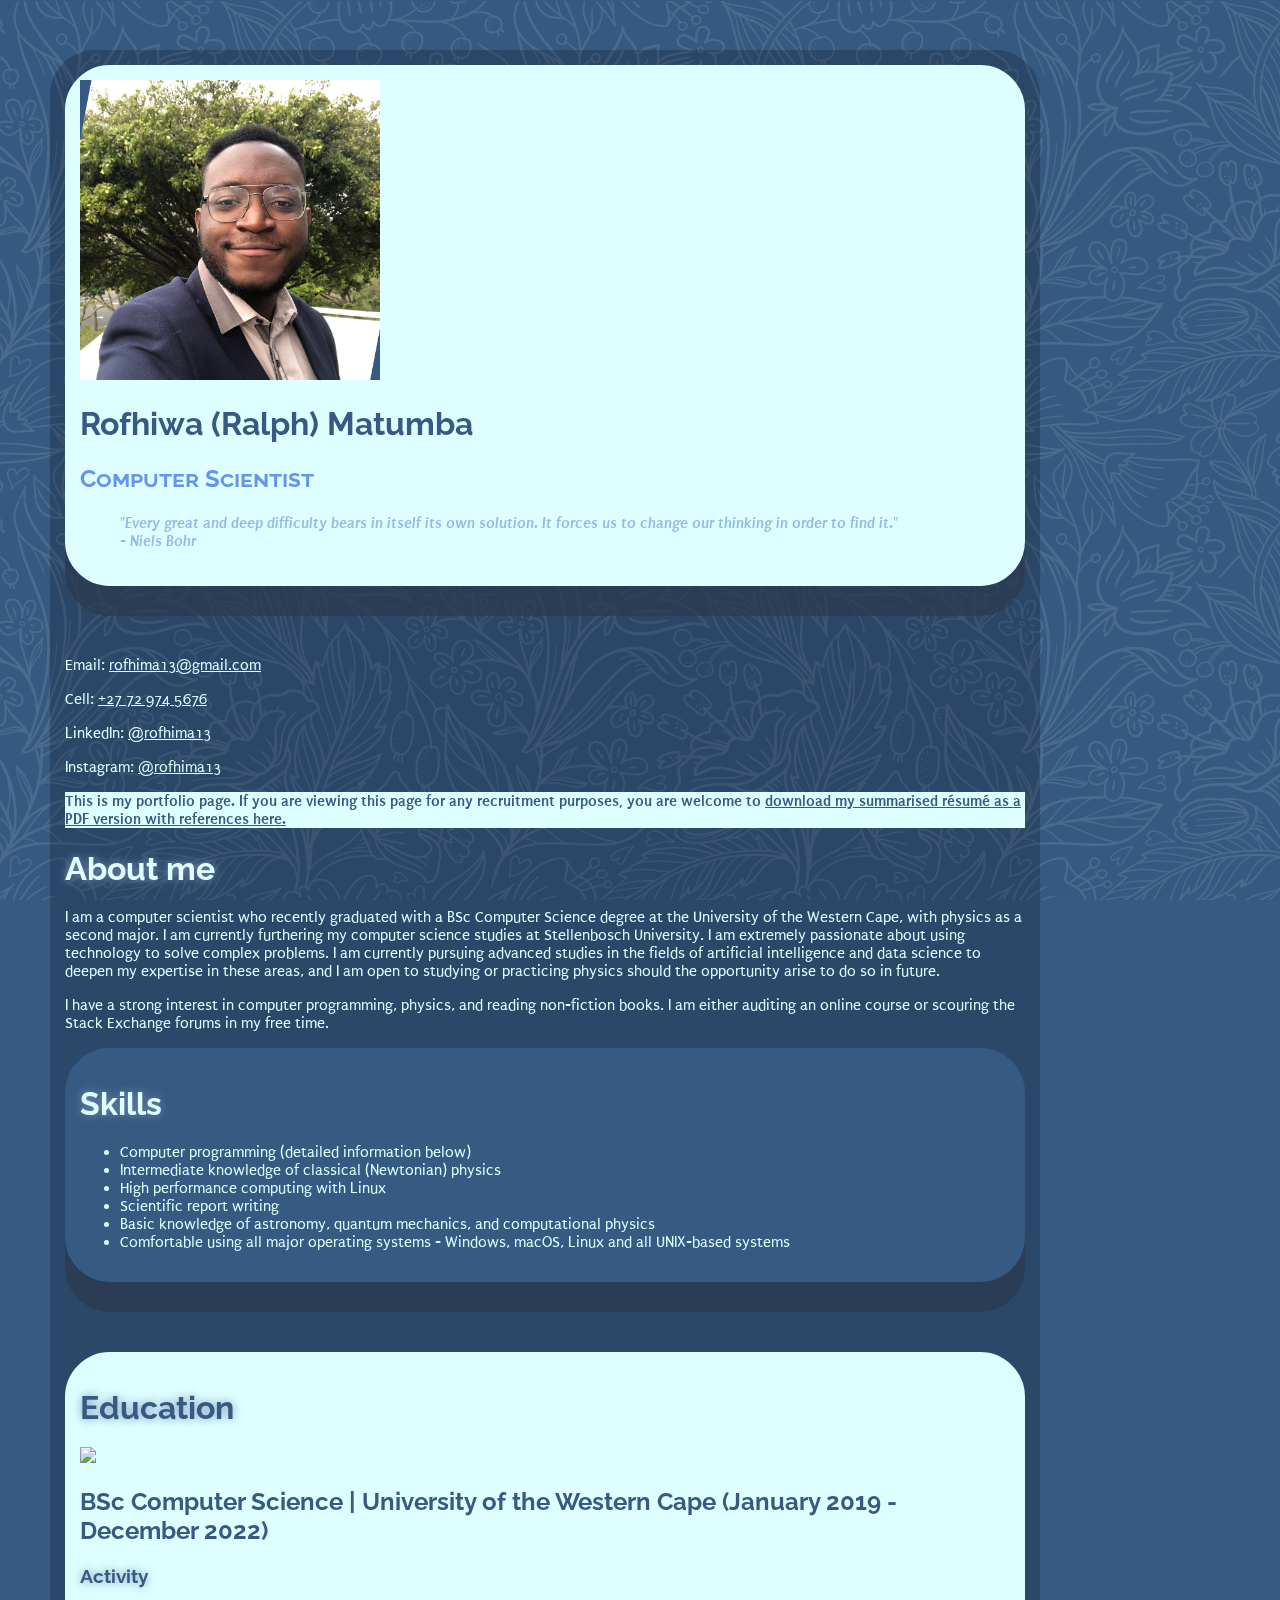
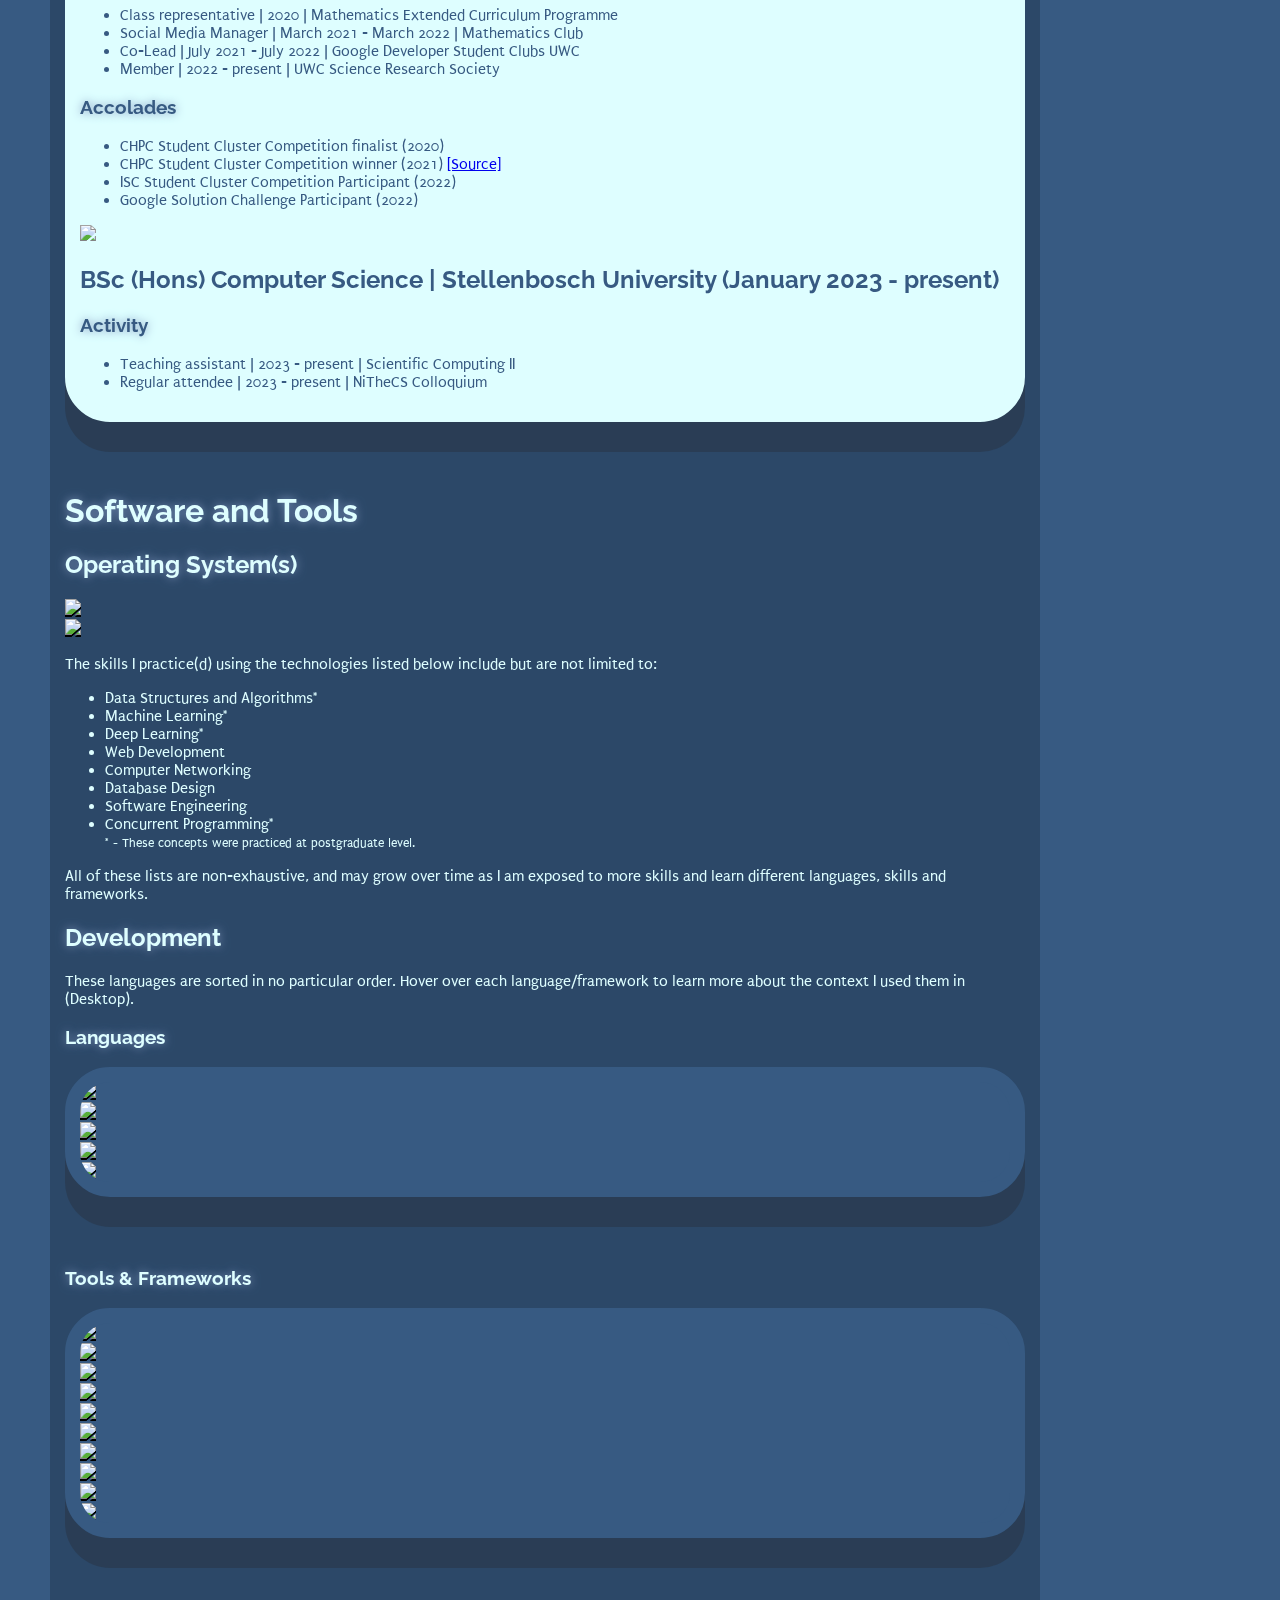
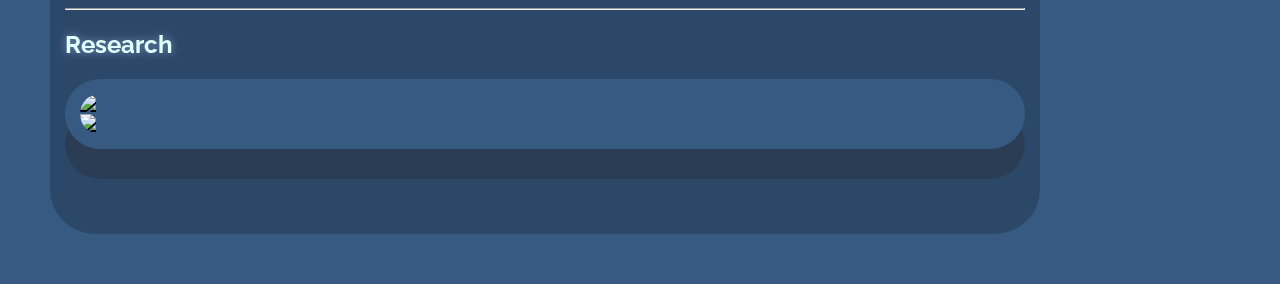
==== index.html @ 3dd9ac38 "Updated name" ====
<!DOCTYPE html>
<html>

<head>
    <title>Rofhiwa Matumba - Portfolio Page</title>
    <meta name="viewport" content="width=device-width, initial-scale=1.0">
    <link href="https://cdn.jsdelivr.net/npm/bootstrap@5.0.2/dist/css/bootstrap.min.css" rel="stylesheet"
        integrity="sha384-EVSTQN3/azprG1Anm3QDgpJLIm9Nao0Yz1ztcQTwFspd3yD65VohhpuuCOmLASjC" crossorigin="anonymous">
    <script src="https://cdn.jsdelivr.net/npm/bootstrap@5.0.2/dist/js/bootstrap.bundle.min.js"
        integrity="sha384-MrcW6ZMFYlzcLA8Nl+NtUVF0sA7MsXsP1UyJoMp4YLEuNSfAP+JcXn/tWtIaxVXM"
        crossorigin="anonymous"></script>
    <style>
        @import url('https://fonts.googleapis.com/css2?family=Raleway&family=Puritan&display=swap');
    </style>
    <link rel="stylesheet" href="styles/styles.css">
</head>

<body class="d-flex justify-content-center">
    <main class="justify-content-center">
        <div class="d-flex p-3 color-4 text-color-6 align-items-center my-card my-card-1 headline row">
            <div class="container-fluid d-flex justify-content-center p-3 col-sm-6">
                <img class="profile-pic rounded-circle" src="/images/me.png">
            </div>
            <div class="container-fluid p-3 text-center col-sm-6">
                <h1>Rofhiwa (Ralph) Matumba</h1>
                <h2 style="font-variant: small-caps; color: cornflowerblue;">Computer Scientist</h2>
                <h4>
                    <blockquote>"Every great and deep difficulty bears in itself its own solution. It
                        forces us to change our thinking in order to find it."<br> - Niels Bohr</blockquote>
                </h4>
            </div>
        </div>


        <div class="container-fluid p-3 contact-info">
            <p>Email: <a href="mailto:rofhima13@gmail.com">rofhima13@gmail.com</a></p>
            <p>Cell: <a href="tel:+27 72 974 5676">+27 72 974 5676</a>
            <p>
            <p>LinkedIn: <a href="http://www.linkedin.com/in/rofhima13" target="_blank">@rofhima13</a></p>
            <p>Instagram: <a href="http://instagram.com/rofhima13" target="_blank">@rofhima13</a></p>
        </div>
        <div class="color-4 text-color-6 p-3"><strong>This is my portfolio page. If you are viewing this page for any
                recruitment purposes, you are welcome to <a class="text-color-6"
                    href="https://drive.google.com/file/d/120YsEfIVsPmgHJmdSvEKmJYdlHIdmoFN/view?usp=sharing">download
                    my summarised résumé as a PDF version with references here.</a></strong></div>
        <div class="">
            <div class="p-4">
                <h1 class="shadow-color-3">About me</h1>
                <p>I am a computer scientist who recently graduated with a BSc Computer
                    Science degree at the University of the Western Cape, with physics as a second major. I am currently
                    furthering my computer science studies at Stellenbosch University. I am extremely passionate about
                    using
                    technology to solve complex problems. I am currently
                    pursuing advanced studies in the fields of artificial
                    intelligence and data science to deepen my expertise in
                    these areas, and I am open to studying or practicing physics should the opportunity arise to do so
                    in future.
                </p>
                <p>
                    I have a strong interest in computer programming, physics,
                    and reading non-fiction books. I am either auditing an
                    online course or scouring the Stack Exchange forums in my
                    free time.
                </p>
            </div>
            <div class="p-4 my-card my-card-2">
                <h1 class="shadow-color-3">Skills</h1>
                <ul>
                    <li>Computer programming (detailed information below)</li>
                    <li>Intermediate knowledge of classical (Newtonian) physics</li>
                    <li>High performance computing with Linux</li>
                    <li>Scientific report writing</li>
                    <li>Basic knowledge of astronomy, quantum mechanics, and computational physics</li>
                    <li>Comfortable using all major operating systems - Windows, macOS, Linux and all UNIX-based systems
                    </li>
                </ul>
            </div>
        </div>
        <div class="container-fluid p-3 my-card my-card-1">
            <h1 class="shadow-color-3">Education</h1>

            <div class="d-flex my-4">
                <img class="uni-logo"
                    src="https://upload.wikimedia.org/wikipedia/en/thumb/e/ee/UWC_logo.svg/800px-UWC_logo.svg.png"
                    height="100">
                <h2 class="my-auto mx-4 col-md-9 education">BSc Computer Science | University of the Western Cape
                    (January 2019 - December 2022)</h2>
            </div>
            <h3 class="shadow-color-3">Activity</h3>
            <ul>
                <li>Class representative | 2020 | Mathematics Extended Curriculum Programme</li>
                <li>Social Media Manager | March 2021 - March 2022 | Mathematics Club</li>
                <li>Co-Lead | July 2021 - July 2022 | Google Developer Student Clubs UWC</li>
                <li>Member | 2022 - present | UWC Science Research Society</li>
            </ul>
            <h3 class="shadow-color-3">Accolades</h3>
            <ul>
                <li>CHPC Student Cluster Competition finalist (2020)</li>
                <li>CHPC Student Cluster Competition winner (2021) <a
                        href="https://eresearch.uwc.ac.za/2022/04/25/uwc-team-wins-cluster-challenge/?utm_source=rss&utm_medium=rss&utm_campaign=uwc-team-wins-cluster-challenge"
                        target="_blank">[Source]</a></li>
                <li>ISC Student Cluster Competition Participant (2022)</li>
                <li>Google Solution Challenge Participant (2022)</li>
            </ul>
            <div class="d-flex my-4">
                <img class="uni-logo" src="http://www.sun.ac.za/Style%20Library/SUN/Images/SUN_logo.png" height="100">
                <h2 class="my-auto mx-4 education">BSc (Hons) Computer Science | Stellenbosch University (January 2023 -
                    present)</h2>
                </div>
            <h3 class="shadow-color-3">Activity</h3>
            <ul>
                <li>Teaching assistant | 2023 - present | Scientific Computing II</li>
                <li>Regular attendee | 2023 - present | NiTheCS Colloquium</li>
            </ul>
        </div>
        <div class="container-fluid p-3">
            <h1 class="shadow-color-3">Software and Tools</h1>
            <h2 class="shadow-color-3">Operating System(s)</h2>
            <ul class="stack-list d-flex">
                <li title="Pop!_OS is my personal operating system for all development workloads." class="col">
                    <div class="d-flex p-3 justify-content-center">
                        <img src="https://pop.system76.com/icon-512.png" class="logo my-auto col">
                    </div>
                </li>
                <li title="This is nowadays my bootloader for video games, particularly Minecraft." class="col">
                    <div class="d-flex p-3 justify-content-center">
                        <img src="https://upload.wikimedia.org/wikipedia/commons/thumb/e/e6/Windows_11_logo.svg/2560px-Windows_11_logo.svg.png"
                            class="logo my-auto col">
                    </div>
                </li>
            </ul>
            <p>The skills I practice(d) using the technologies listed below include but are not limited to:</p>
            <ul>
                <li>Data Structures and Algorithms*</li>
                <li>Machine Learning*</li>
                <li>Deep Learning*</li>
                <li>Web Development</li>
                <li>Computer Networking</li>
                <li>Database Design</li>
                <li>Software Engineering</li>
                <li>Concurrent Programming*</li>
                <small class="ps-3">* - These concepts were practiced at postgraduate level.</small>
            </ul>
            <p>All of these lists are non-exhaustive, and may grow over time as I am exposed to more skills and
                learn different languages, skills and frameworks.</p>
            <h2 class="shadow-color-3">Development</h2>
            <p>These languages are sorted in no particular order. Hover over each language/framework to learn more about
                the context I used them in (Desktop).</p>
            <h3 class="shadow-color-3">Languages</h3>
            <ul class="stack-list d-flex my-card my-card-2">
                <li title="C: I used this language in mainly low-level applications, particularly in the context of operating systems, and concurrent/parallel programming with OpenMP and MPI. However, I'm yet to find good use for it outside the classroom."
                    class="col">
                    <div class="d-flex p-3 justify-content-center">
                        <img src="https://upload.wikimedia.org/wikipedia/commons/1/19/C_Logo.png"
                            class="logo my-auto col">
                    </div>
                </li>
                <li title="Java: I used this language in object-oriented applications and data structures, and is my language of choice for implementing data structures."
                    class="col">
                    <div class="d-flex p-3 justify-content-center">
                        <img src="https://1000logos.net/wp-content/uploads/2020/09/Java-Logo.png"
                            class="logo my-auto col">
                    </div>
                </li>
                <li title="JavaScript: I have a basic understanfing of the language, enough to get by for building basic dynamic web pages."
                    class="col">
                    <div class="d-flex p-3 justify-content-center">
                        <img src="https://upload.wikimedia.org/wikipedia/commons/thumb/9/99/Unofficial_JavaScript_logo_2.svg/480px-Unofficial_JavaScript_logo_2.svg.png"
                            class="logo my-auto col">
                    </div>
                </li>
                <li title="Python: This is my primary language and I have used it in several contexts. I mainly use it these days for artificial intelligence workflows, including, but not limited to machine learning and data science."
                    class="col">
                    <div class="d-flex p-3 justify-content-center">
                        <img src="https://upload.wikimedia.org/wikipedia/commons/thumb/c/c3/Python-logo-notext.svg/2048px-Python-logo-notext.svg.png"
                            class="logo my-auto col">

                    </div>
                </li>
                <li title="SQL: I have used this for basic database management problems. I have not used it explicitly outside the classroom as yet."
                    class="col">
                    <div class="d-flex p-3 justify-content-center">
                        <img src="https://upload.wikimedia.org/wikipedia/labs/8/8e/Mysql_logo.png"
                            class="logo my-auto col">
                    </div>
                </li>
            </ul>

            <h3 class="shadow-color-3">Tools & Frameworks</h3>
            <ul class="stack-list d-flex my-card my-card-2">
                <li title="Anaconda (Python): This was my distribution of choice for handling Python data science packages. I now just use Python virtual environments."
                    class="col">
                    <div class="d-flex p-3 justify-content-center">
                        <img src="https://assets-global.website-files.com/625675d200672ae1d1c57482/6274fe5247f2428d132d6806_6273e496da4fa6ddf86864b2_logo-anaconda-372x372-1.png"
                            class="logo my-auto col">
                    </div>
                </li>
                <li title="Django (Python): This is my framework of choice for developing web applications with a heavy emphasis on relational databases. As of June 2023, I am slightly out of practice."
                    class="col">
                    <div class="d-flex p-3 justify-content-center">
                        <img src="https://www.djangoproject.com/m/img/logos/django-logo-negative.svg"
                            class="logo my-auto col">
                    </div>
                </li>
                <li title="Dash (Python): This is my framework of choice for developing web-based frontends that require visualising data. I have more recently been using this framework for web development."
                    class="col">
                    <div class="d-flex p-3 justify-content-center">
                        <img src="https://upload.wikimedia.org/wikipedia/commons/8/8a/Plotly-logo.png"
                            class="logo my-auto col">
                    </div>
                </li>
                <li title="Bootstrap (HTML/Python): My go-to framework for styling responsive web pages (including this one!). Often used in conjunction with Django and Dash."
                    class="col">
                    <div class="d-flex p-3 justify-content-center">
                        <img src="https://upload.wikimedia.org/wikipedia/commons/thumb/b/b2/Bootstrap_logo.svg/512px-Bootstrap_logo.svg.png"
                            class="logo my-auto col">
                    </div>
                </li>
                <li title="Git: For version control, often used with GitHub or GitLab." class="col">
                    <div class="d-flex p-3 justify-content-center">
                        <img src="https://git-scm.com/images/logos/downloads/Git-Icon-1788C.png"
                            class="logo my-auto col">
                    </div>
                </li>
                <li title="OpenMP (C): Used for writing parallel C programs." class="col">
                    <div class="d-flex p-3 justify-content-center">
                        <img src="https://upload.wikimedia.org/wikipedia/commons/thumb/e/eb/OpenMP_logo.png/1200px-OpenMP_logo.png"
                            class="logo my-auto col">
                    </div>
                </li>
                <li title="MPI (Linux/C): I have used MPI, specifically OpenMPI, in two distinct contexts. One involved running high-performance computing (HPC) software on supercomputers within a competitive environment, while the other involved developing my own MPI programs in C. Both experiences have lead to sleepless nights, and I found them both to be immensely captivating."
                    class="col">
                    <div class="d-flex p-3 justify-content-center">
                        <img src="https://upload.wikimedia.org/wikipedia/commons/6/6f/Open_MPI_logo.png"
                            class="logo my-auto col">
                    </div>
                </li>
                <li title="Jupyter (Python): I use Jupyter in several contexts, but almost exclusively for AI and data science workflows in notebooks. I often use JupyterLab to remotely connect to university hardware that offers computational power beyond my reach."
                    class="col">
                    <div class="d-flex p-3 justify-content-center">
                        <img src="https://upload.wikimedia.org/wikipedia/commons/thumb/3/38/Jupyter_logo.svg/1200px-Jupyter_logo.svg.png"
                            class="logo my-auto col">
                    </div>
                </li>
                <li title="Keras (Python): This is my preferred framework for implementing deep learning architectures, mainly for its more lenient learning curve (compared to PyTorch), stability and compact size."
                    class="col">
                    <div class="d-flex p-3 justify-content-center">
                        <img src="https://upload.wikimedia.org/wikipedia/commons/thumb/a/ae/Keras_logo.svg/1200px-Keras_logo.svg.png"
                            class="logo my-auto col">
                    </div>
                </li>
                <li title="TensorFlow (Python): TensorFlow comes with many useful functions that are compatible with Keras to bridge compatibility with other Python modules."
                    class="col">
                    <div class="d-flex p-3 justify-content-center">
                        <img src="https://upload.wikimedia.org/wikipedia/commons/thumb/2/2d/Tensorflow_logo.svg/1915px-Tensorflow_logo.svg.png"
                            class="logo my-auto col">
                    </div>
                </li>
            </ul>
            <hr>
            <h2 class="shadow-color-3">Research</h2>
            <ul class="stack-list d-flex my-card my-card-2">
                <li title="MS 365/Google Docs/LibreOffice: This was my typesetter of choice until I switched to LaTeX. I still use Excel/Sheets/Calc for small to medium-sized data workloads."
                    class="col">
                    <div class="d-flex p-3 justify-content-center">
                        <img src="https://upload.wikimedia.org/wikipedia/commons/thumb/5/5f/Microsoft_Office_logo_%282019%E2%80%93present%29.svg/768px-Microsoft_Office_logo_%282019%E2%80%93present%29.svg.png"
                            class="logo my-auto col">
                    </div>
                </li>
                <li title="LaTeX: My current typesetter of choice. Saves the effort of having to switch applications between writing code and reports."
                    class="col">
                    <div class="d-flex p-3 justify-content-center">
                        <img src="https://upload.wikimedia.org/wikipedia/commons/thumb/9/92/LaTeX_logo.svg/2560px-LaTeX_logo.svg.png"
                            class="logo my-auto col">
                    </div>
                </li>
            </ul>
        </div>
    </main>
</body>

</html>
---- styles/styles.css ----
html, body {
    max-width: 100%;
    width: 100%;
    overflow-x: hidden;
}

body {
    font-family: "Puritan", "Gill Sans", sans-serif;
    margin: 0;
    background-color: #375A82;
    position: relative;
    color: #DEFEFF;
}

body::before {
    content: '';
    position: fixed;
    top: 0;
    left: 0;
    width: 100%;
    height: 100%;
    background-image: url("/images/background.png");
    background-repeat: repeat;
    opacity: 0.1;
    z-index: -1;
  }

main {
    width: 100%;
    margin: 0px;
    background-color: rgba(0, 0, 0, 0.2);
}

.my-card {
    box-shadow: none;
    border-radius: 0px;
}

.my-card-1 {
    background-color: #DEFEFF;
    color: #375A82;
}

.my-card-2 {
    background-color: #375A82;
    color: #DEFEFF;
}
  
@media (min-width: 900px) {
    main {
        width: 75%;
        max-width: 100%;
        margin: 50px;
        border-radius: 45px;
        padding: 15px;
    }

    .my-card{
        border-radius: 45px;
        box-shadow: 0px 30px 0px rgba(42, 57, 77, 0.7);
        margin-bottom: 70px;
    }

    .my-card:hover {
        filter: drop-shadow(0px 0px 2px #537286);
    }

    .my-card-1 {
        border: 15px solid #DEFEFF;
    }

    .my-card-2 {
        border: 15px solid #375A82;
    }
}

blockquote {
    font-style: italic;
    color: #94bae6;
}

h1, h2, h3 {
    font-family: "Raleway", cursive;
    font-weight: bold;
}

.stack-list img {
    filter: drop-shadow(0px 2px 0px black);
}

.stack-list img:hover {
    filter: drop-shadow(0px 2px 4px #DEFEFF);
    transition-duration: 0.2s;
}

.logo {
    max-width: 150px;
}

.stack-list {
    list-style: none;
    padding-left: 0;
    overflow: auto;
    white-space: nowrap;
}

 /* Hide scrollbar for Chrome, Safari and Opera */
 .stack-list::-webkit-scrollbar {
    display: none;
  }
  
  /* Hide scrollbar for IE, Edge and Firefox */
  .stack-list {
    -ms-overflow-style: none;  /* IE and Edge */
    scrollbar-width: none;  /* Firefox */
  } 

.stack-list li div {
    height: 100%;
}

.stack-list li p a {
    color: yellow;
}

.profile-pic {
    height: 300px;

}

.contact-info p a {
    color: #DEFEFF;
}

/* Colors */

.color-1 {
    background-color: #ffd319;  
}

.color-2 {
    background-color: #ff901f;
}

.color-3 {
    background-color: #ff2975;
}

.color-4 {
    background-color: #DEFEFF;
}

.color-5 {
    background-color: #8c1eff;
}

.color-6 {
    background-color: #861126;
}

.text-color-1 {
    color: #ffd319;
}

.text-color-3 {
    color: #DEFEFF;
}

.text-color-4 {
    color: #f222ff;
}

.text-color-6 {
    color: #375A82;
}

.education {
    font-family: "Raleway", sans-serif;
    text-decoration: none;
}

.shadow-text {
    text-shadow: 0px 0px 10px gray;
}

.shadow-color-4 {
    text-shadow: 0px 0px 10px #f222ff;
}

.shadow-color-3 {
    text-shadow: 0px 0px 10px rgb(126, 148, 189);
}
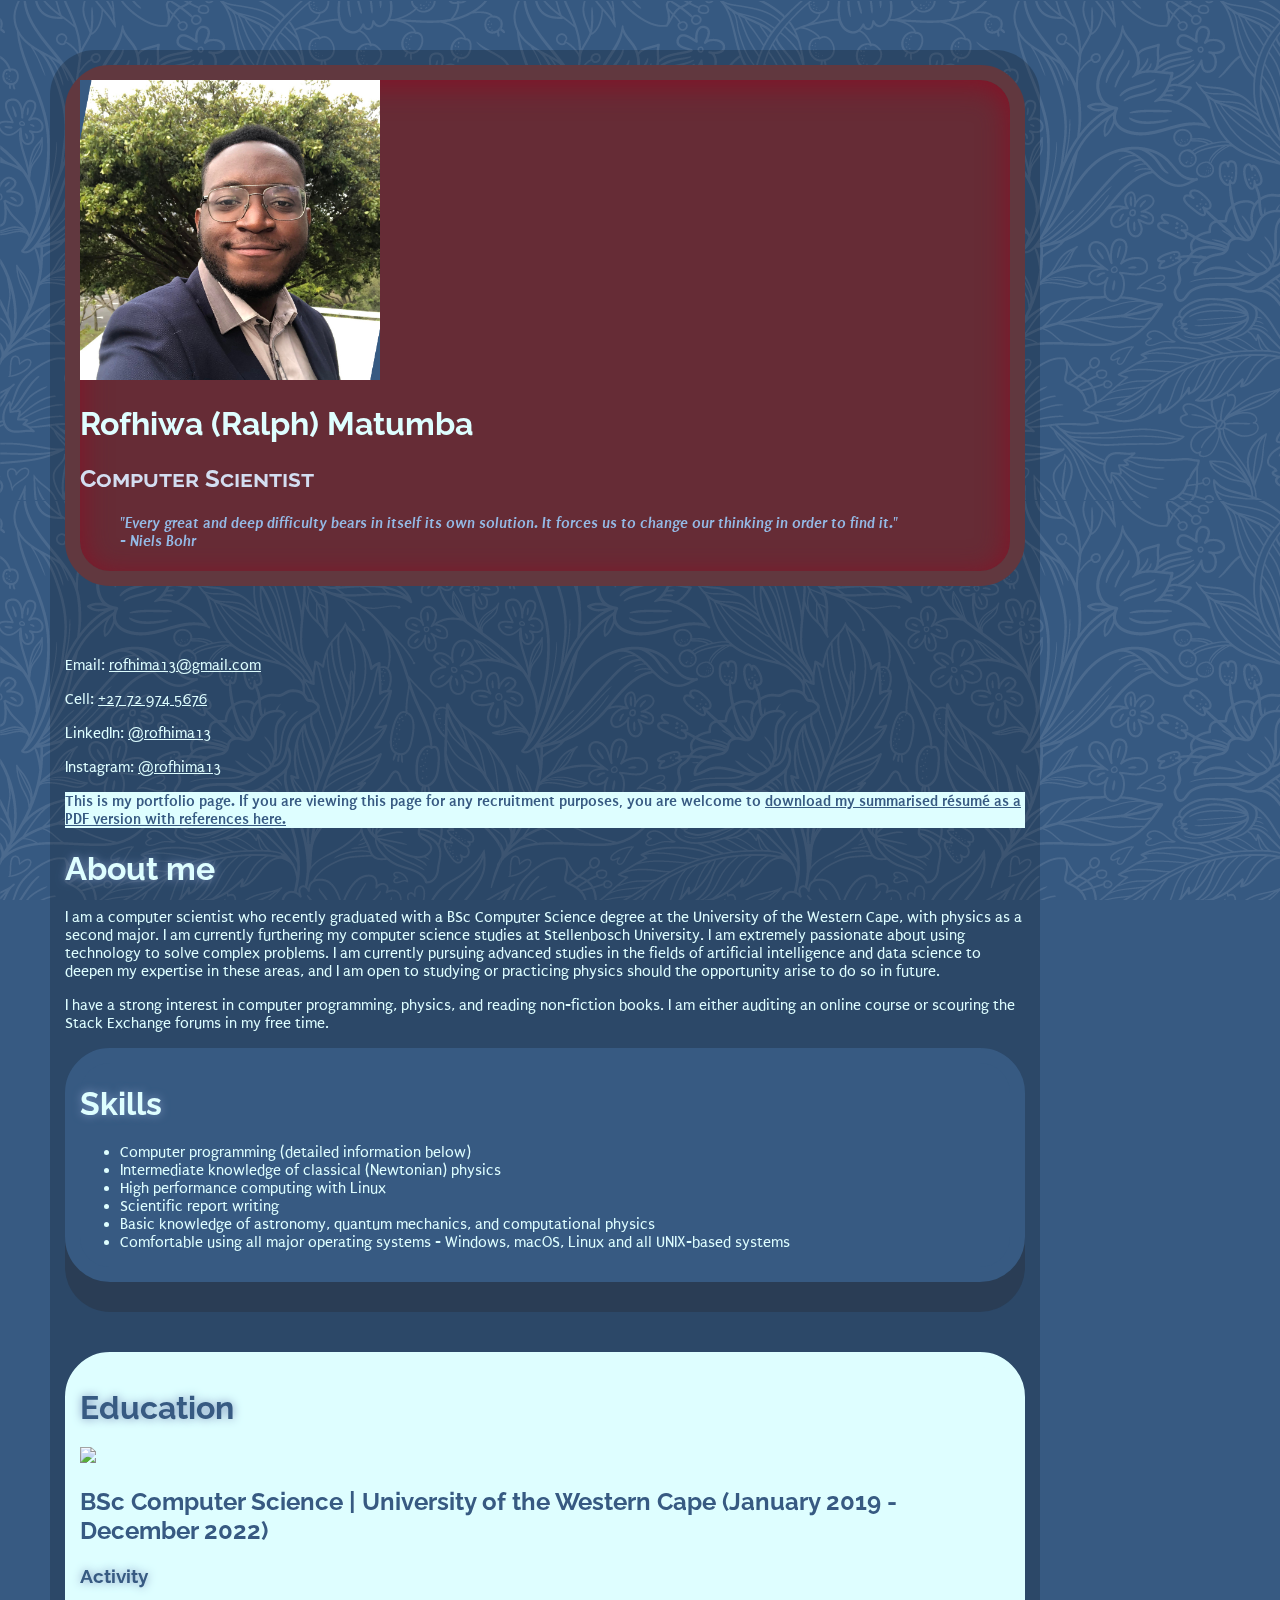
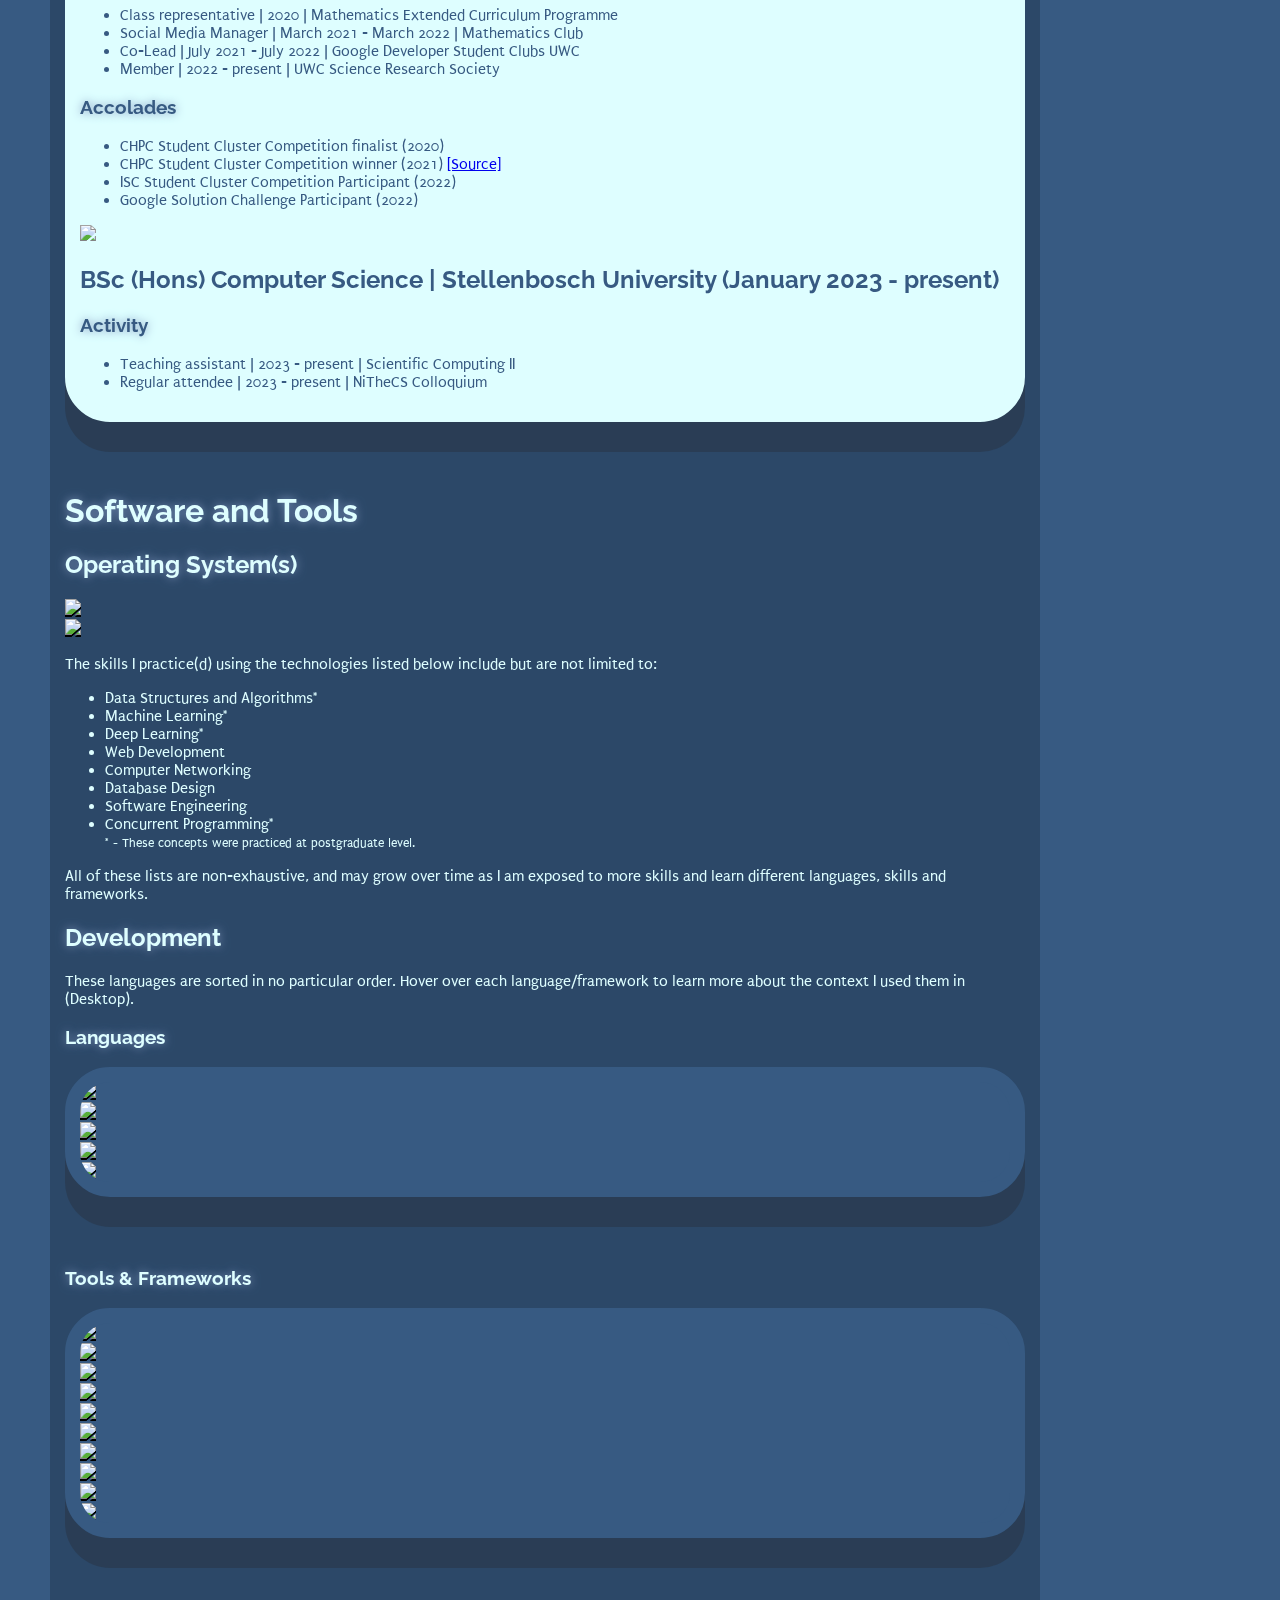
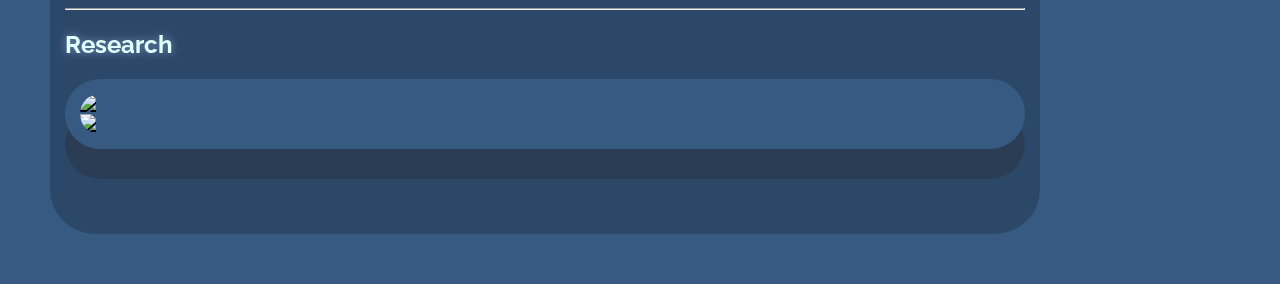
==== commit f9426dd6: "Changed header colors" ====
--- a/index.html
+++ b/index.html
@@ -17,13 +17,13 @@
 
 <body class="d-flex justify-content-center">
     <main class="justify-content-center">
-        <div class="d-flex p-3 color-4 text-color-6 align-items-center my-card my-card-1 headline row">
+        <div class="d-flex p-3 color-4 text-color-6 align-items-center my-card my-card-1 headline row" id="header">
             <div class="container-fluid d-flex justify-content-center p-3 col-sm-6">
                 <img class="profile-pic rounded-circle" src="/images/me.png">
             </div>
             <div class="container-fluid p-3 text-center col-sm-6">
                 <h1>Rofhiwa (Ralph) Matumba</h1>
-                <h2 style="font-variant: small-caps; color: cornflowerblue;">Computer Scientist</h2>
+                <h2 style="font-variant: small-caps; color: rgb(211, 221, 240);">Computer Scientist</h2>
                 <h4>
                     <blockquote>"Every great and deep difficulty bears in itself its own solution. It
                         forces us to change our thinking in order to find it."<br> - Niels Bohr</blockquote>
--- a/styles/styles.css
+++ b/styles/styles.css
@@ -36,6 +36,12 @@
     border-radius: 0px;
 }
 
+#header {
+    background-color: #662c36;
+    color: #DEFEFF;
+    box-shadow: inset 0px 5px 30px #861126;
+}
+
 .my-card-1 {
     background-color: #DEFEFF;
     color: #375A82;
@@ -63,6 +69,10 @@
 
     .my-card:hover {
         filter: drop-shadow(0px 0px 2px #537286);
+    }
+
+    #header {
+        border: 15px solid #61383f;
     }
 
     .my-card-1 {
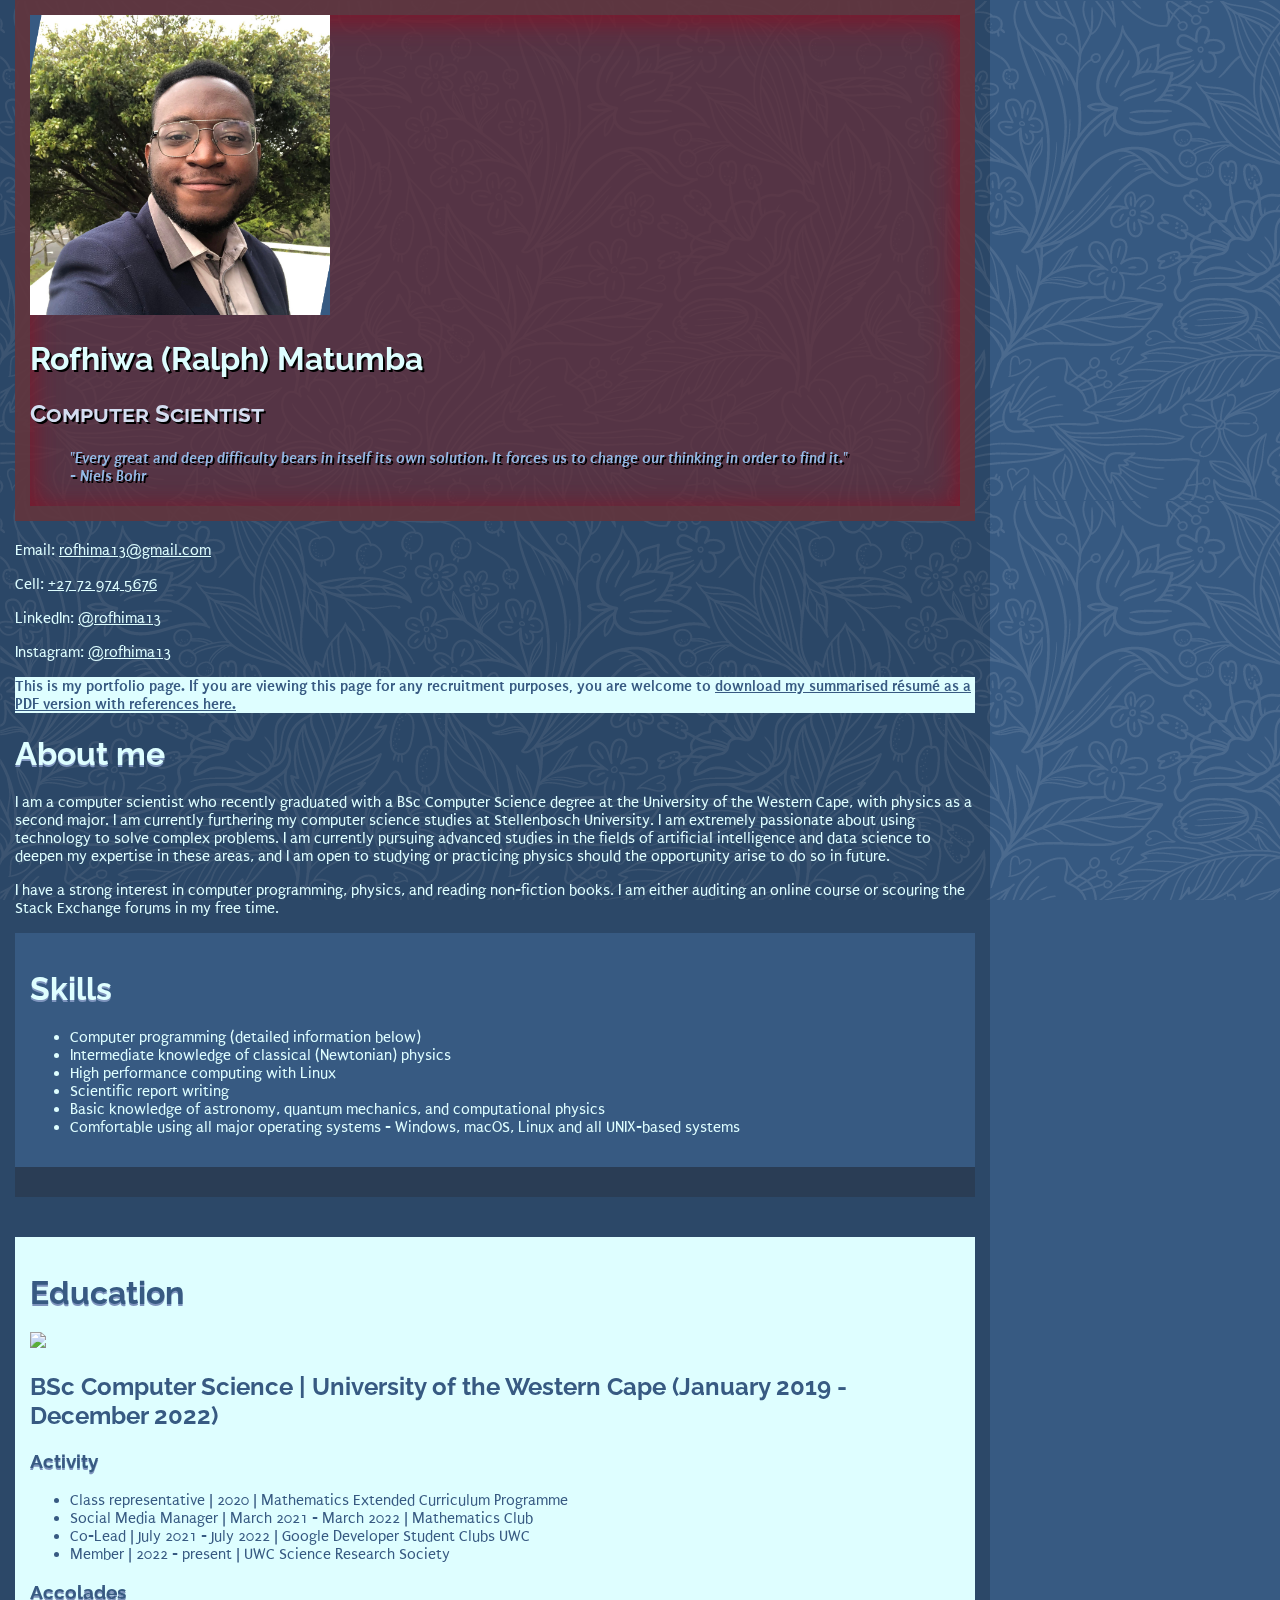
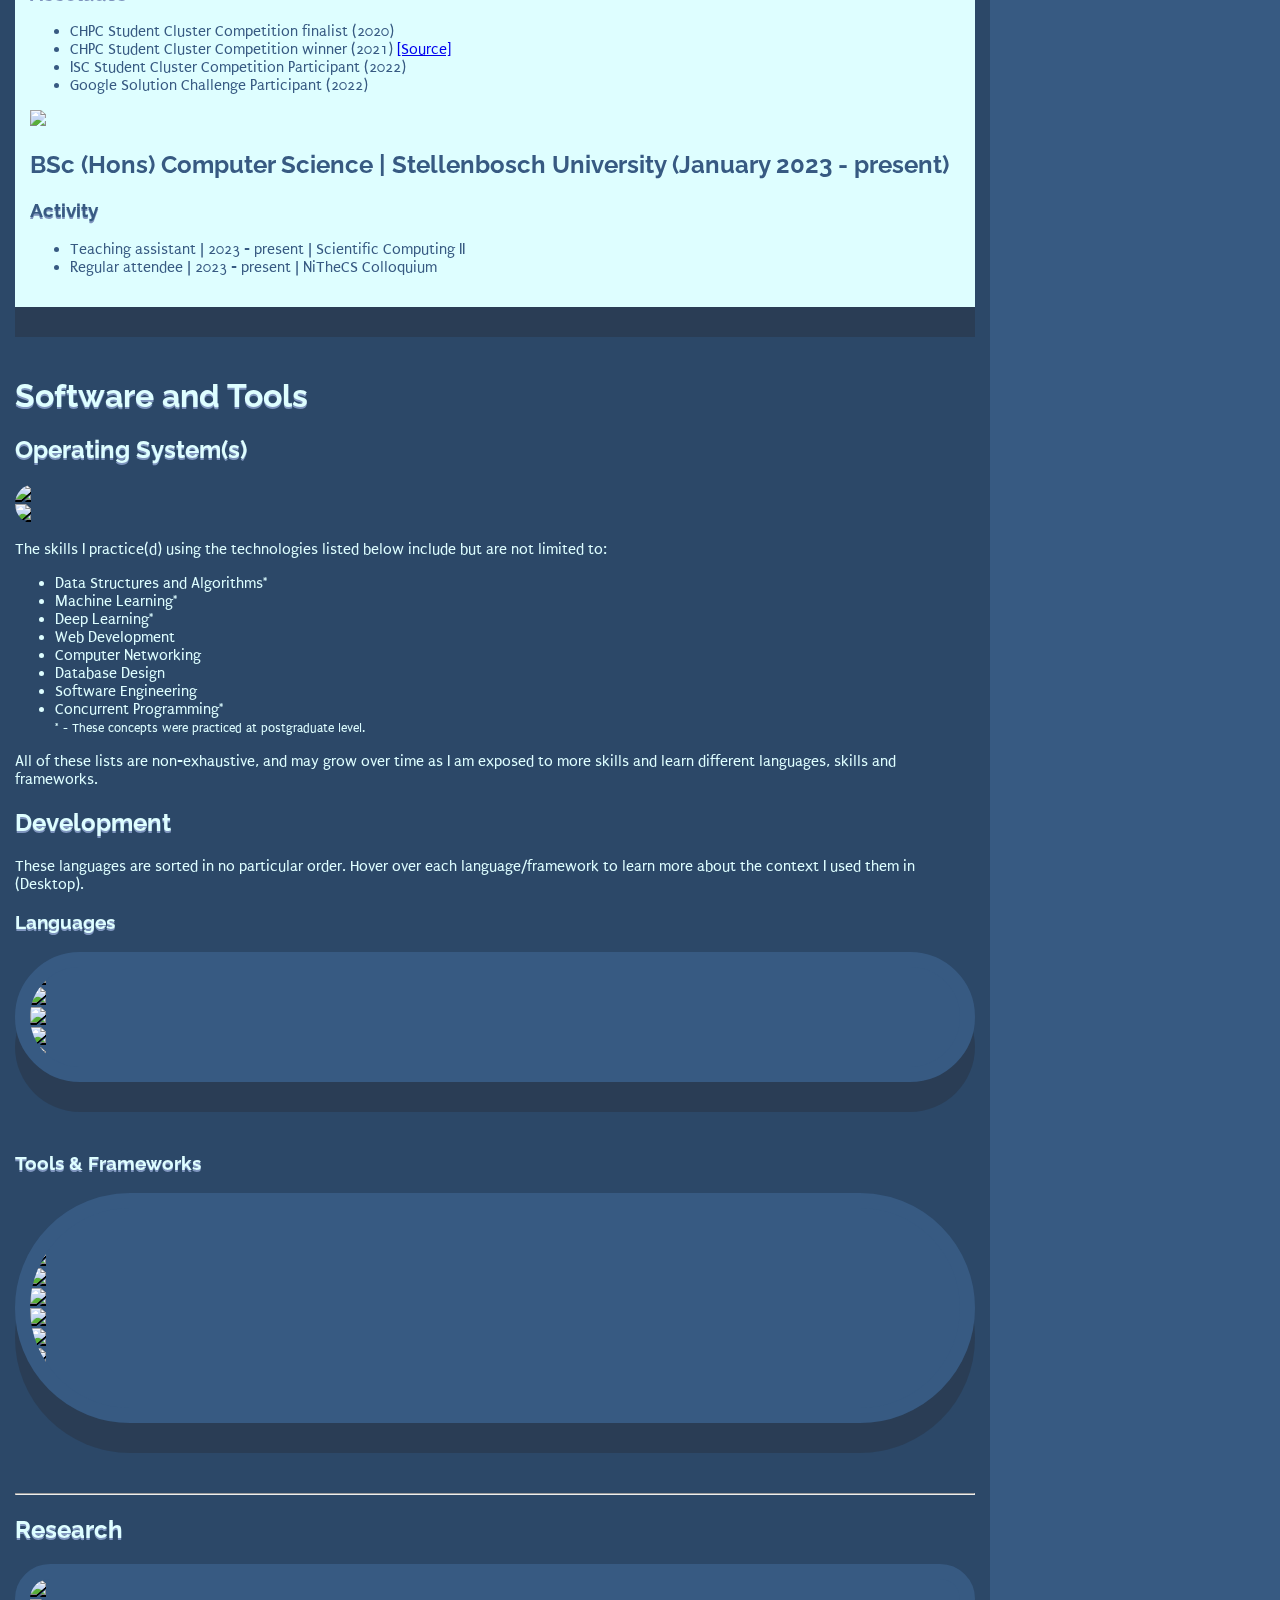
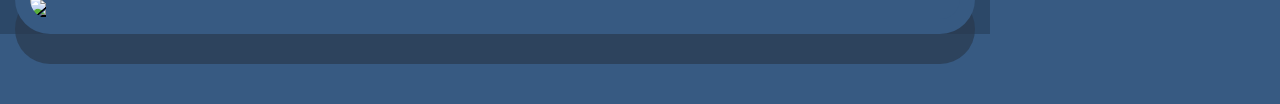
==== commit 45212620: "Edited layout" ====
--- a/index.html
+++ b/index.html
@@ -63,7 +63,7 @@
                     free time.
                 </p>
             </div>
-            <div class="p-4 my-card my-card-2">
+            <div class="p-3 my-card my-card-2">
                 <h1 class="shadow-color-3">Skills</h1>
                 <ul>
                     <li>Computer programming (detailed information below)</li>
@@ -228,7 +228,7 @@
                             class="logo my-auto col">
                     </div>
                 </li>
-                <li title="MPI (Linux/C): I have used MPI, specifically OpenMPI, in two distinct contexts. One involved running high-performance computing (HPC) software on supercomputers within a competitive environment, while the other involved developing my own MPI programs in C. Both experiences have lead to sleepless nights, and I found them both to be immensely captivating."
+                <li title="MPI (Linux/C): I have used MPI, specifically OpenMPI, in two distinct contexts. One involved running high-performance computing (HPC) software on supercomputers within a competitive environment, while the other involved developing my own MPI programs in C. Both experiences have given rise to sleepless nights, and I found them both to be immensely captivating."
                     class="col">
                     <div class="d-flex p-3 justify-content-center">
                         <img src="https://upload.wikimedia.org/wikipedia/commons/6/6f/Open_MPI_logo.png"
--- a/styles/styles.css
+++ b/styles/styles.css
@@ -37,9 +37,10 @@
 }
 
 #header {
-    background-color: #662c36;
+    background-color: rgba(102, 44, 54, 0.7);
     color: #DEFEFF;
     box-shadow: inset 0px 5px 30px #861126;
+    text-shadow: 2px 2px 0px black;
 }
 
 .my-card-1 {
@@ -56,13 +57,10 @@
     main {
         width: 75%;
         max-width: 100%;
-        margin: 50px;
-        border-radius: 45px;
-        padding: 15px;
+        padding: 0 15px;
     }
 
     .my-card{
-        border-radius: 45px;
         box-shadow: 0px 30px 0px rgba(42, 57, 77, 0.7);
         margin-bottom: 70px;
     }
@@ -72,7 +70,8 @@
     }
 
     #header {
-        border: 15px solid #61383f;
+        border: 15px solid rgba(97, 56, 63, 0.7);
+        margin-bottom: 20px;
     }
 
     .my-card-1 {
@@ -99,7 +98,7 @@
 }
 
 .stack-list img:hover {
-    filter: drop-shadow(0px 2px 4px #DEFEFF);
+    filter: drop-shadow(0px 2px 0px #DEFEFF);
     transition-duration: 0.2s;
 }
 
@@ -112,6 +111,7 @@
     padding-left: 0;
     overflow: auto;
     white-space: nowrap;
+    border-radius: 100em;
 }
 
  /* Hide scrollbar for Chrome, Safari and Opera */
@@ -190,13 +190,13 @@
 }
 
 .shadow-text {
-    text-shadow: 0px 0px 10px gray;
+    text-shadow: 0px 2px 0px gray;
 }
 
 .shadow-color-4 {
-    text-shadow: 0px 0px 10px #f222ff;
+    text-shadow: 0px 2px 0px #f222ff;
 }
 
 .shadow-color-3 {
-    text-shadow: 0px 0px 10px rgb(126, 148, 189);
+    text-shadow: 0px 2px 0px rgb(126, 148, 189);
 }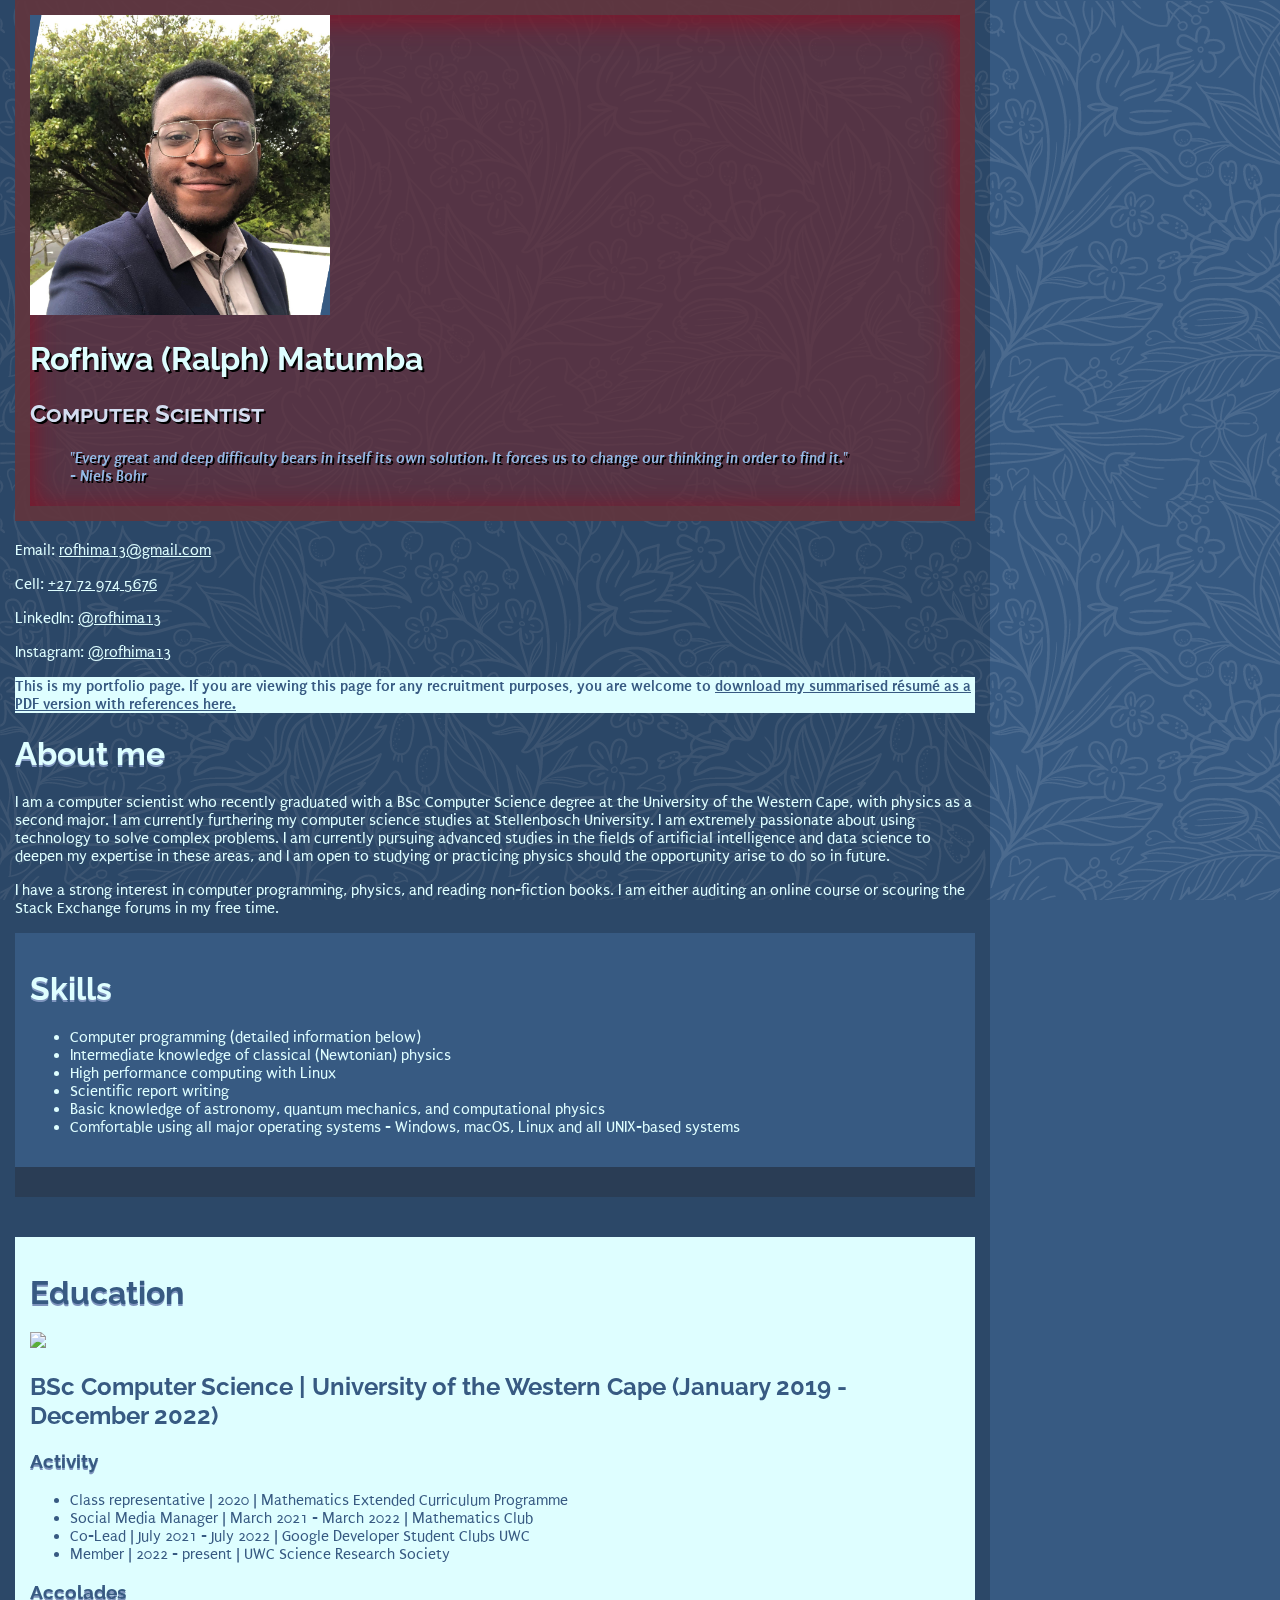
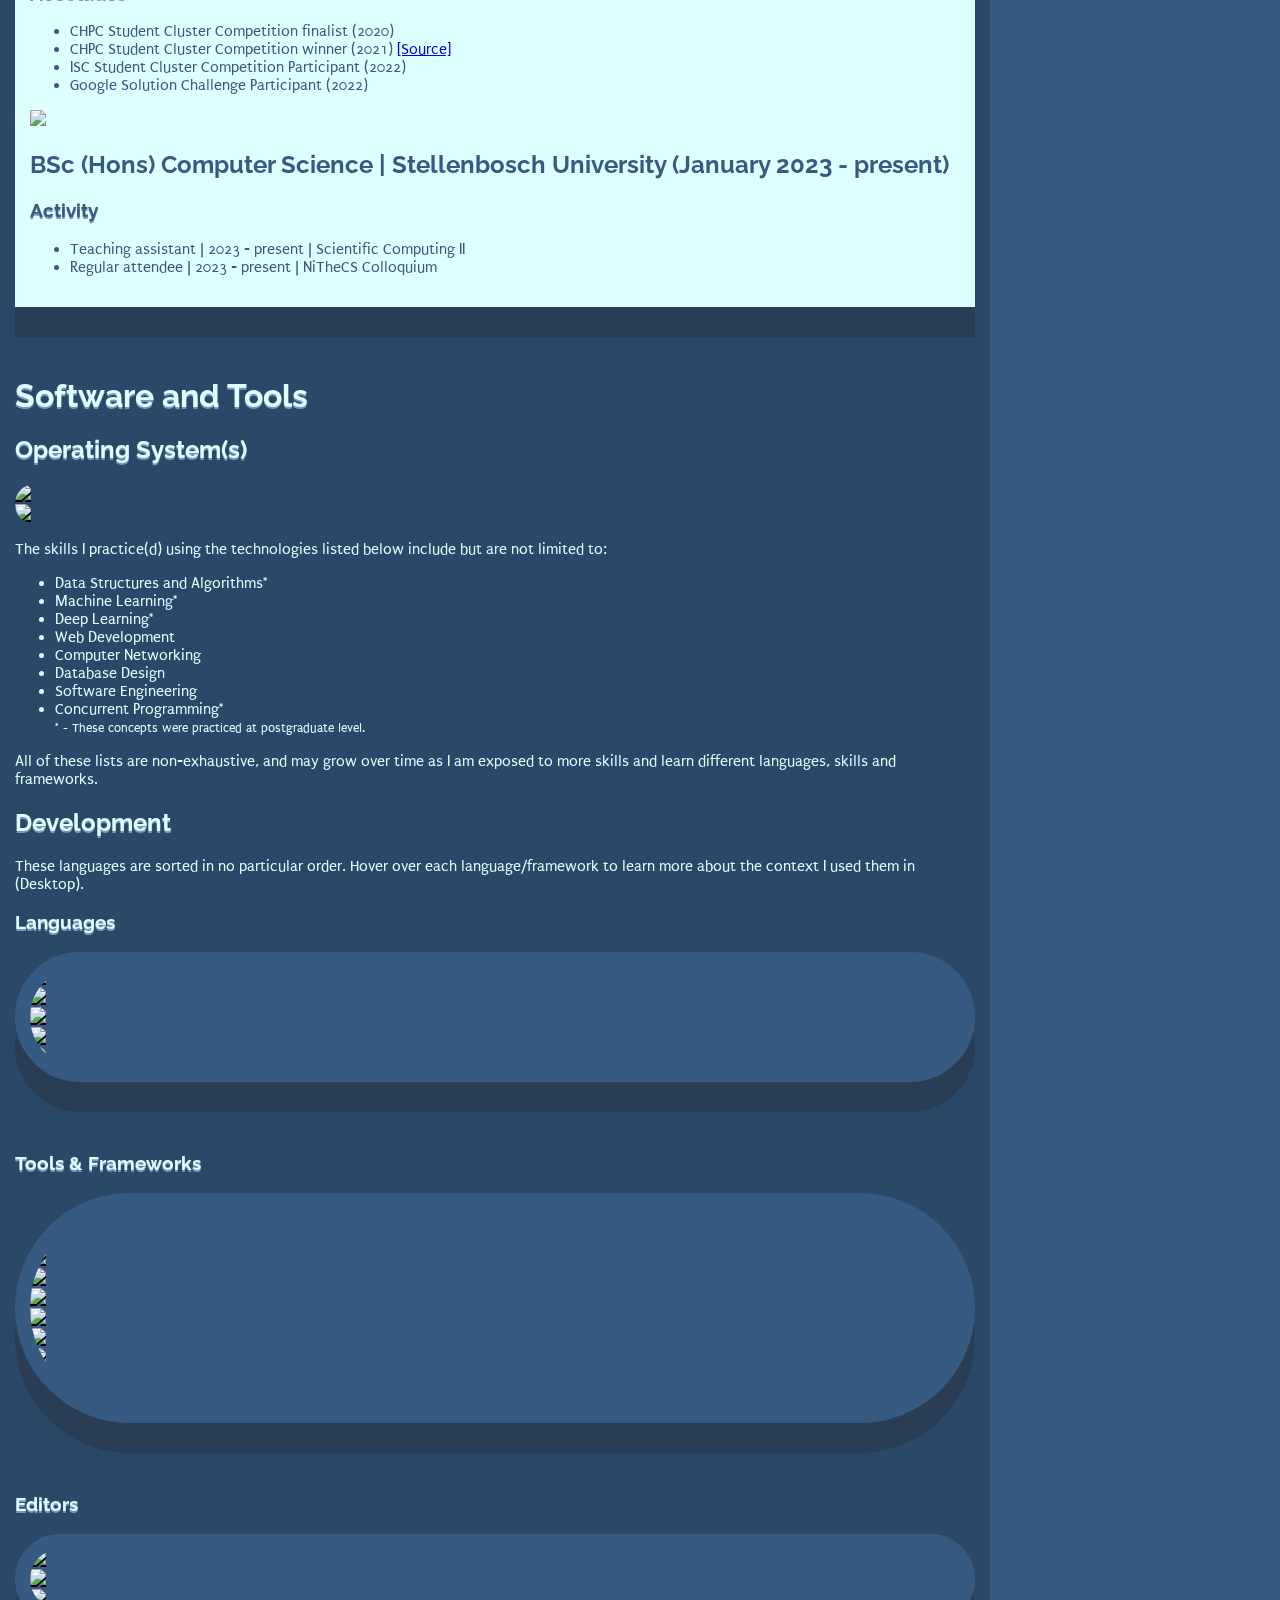
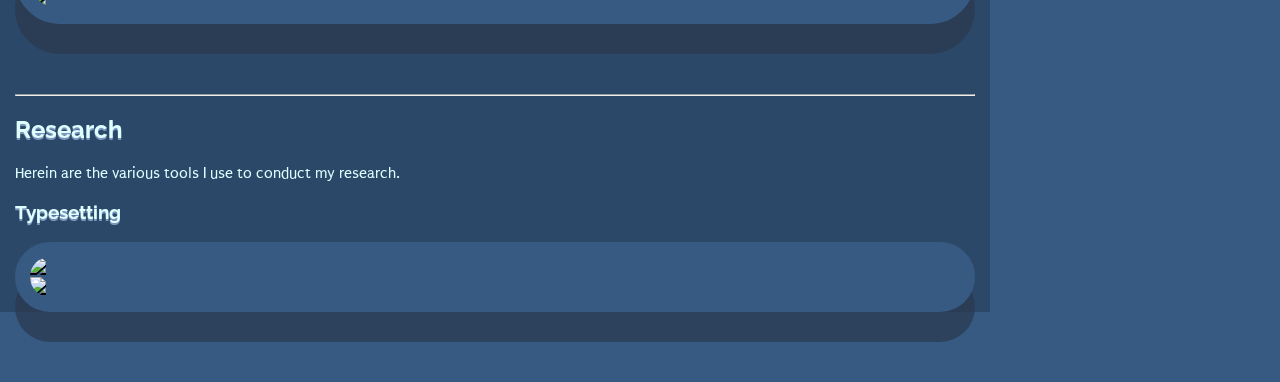
==== commit 3d41817b: "Added editors section" ====
--- a/index.html
+++ b/index.html
@@ -257,8 +257,34 @@
                     </div>
                 </li>
             </ul>
+            <h3 class="shadow-color-3">Editors</h3>
+            <ul class="stack-list d-flex my-card my-card-2">
+                <li title="VS Code: I consider this to be the programmer's Swiss army knife. I use this as my primary text editor."
+                    class="col">
+                    <div class="d-flex p-3 justify-content-center">
+                        <img src="https://upload.wikimedia.org/wikipedia/commons/thumb/9/9a/Visual_Studio_Code_1.35_icon.svg/2048px-Visual_Studio_Code_1.35_icon.svg.png"
+                            class="logo my-auto col">
+                    </div>
+                </li>
+                <li title="TeXstudio: I only use this for LaTeX workflows, as I find them cumbersome in VS Code. TeXstudio offers me the most stable typesetting experience."
+                    class="col">
+                    <div class="d-flex p-3 justify-content-center">
+                        <img src="https://upload.wikimedia.org/wikipedia/commons/thumb/2/2a/TeXstudio_Logo.svg/2048px-TeXstudio_Logo.svg.png"
+                            class="logo my-auto col">
+                    </div>
+                </li>
+                <li title="IntelliJ IDEA: Used exclusively for writing Java code. It offers an unparalleled Java programming experience in my opinion."
+                    class="col">
+                    <div class="d-flex p-3 justify-content-center">
+                        <img src="https://upload.wikimedia.org/wikipedia/commons/thumb/9/9c/IntelliJ_IDEA_Icon.svg/1200px-IntelliJ_IDEA_Icon.svg.png"
+                            class="logo my-auto col">
+                    </div>
+                </li>
+            </ul>
             <hr>
             <h2 class="shadow-color-3">Research</h2>
+            <p>Herein are the various tools I use to conduct my research.</p>
+            <h3 class="shadow-color-3">Typesetting</h3>
             <ul class="stack-list d-flex my-card my-card-2">
                 <li title="MS 365/Google Docs/LibreOffice: This was my typesetter of choice until I switched to LaTeX. I still use Excel/Sheets/Calc for small to medium-sized data workloads."
                     class="col">
@@ -275,6 +301,7 @@
                     </div>
                 </li>
             </ul>
+
         </div>
     </main>
 </body>
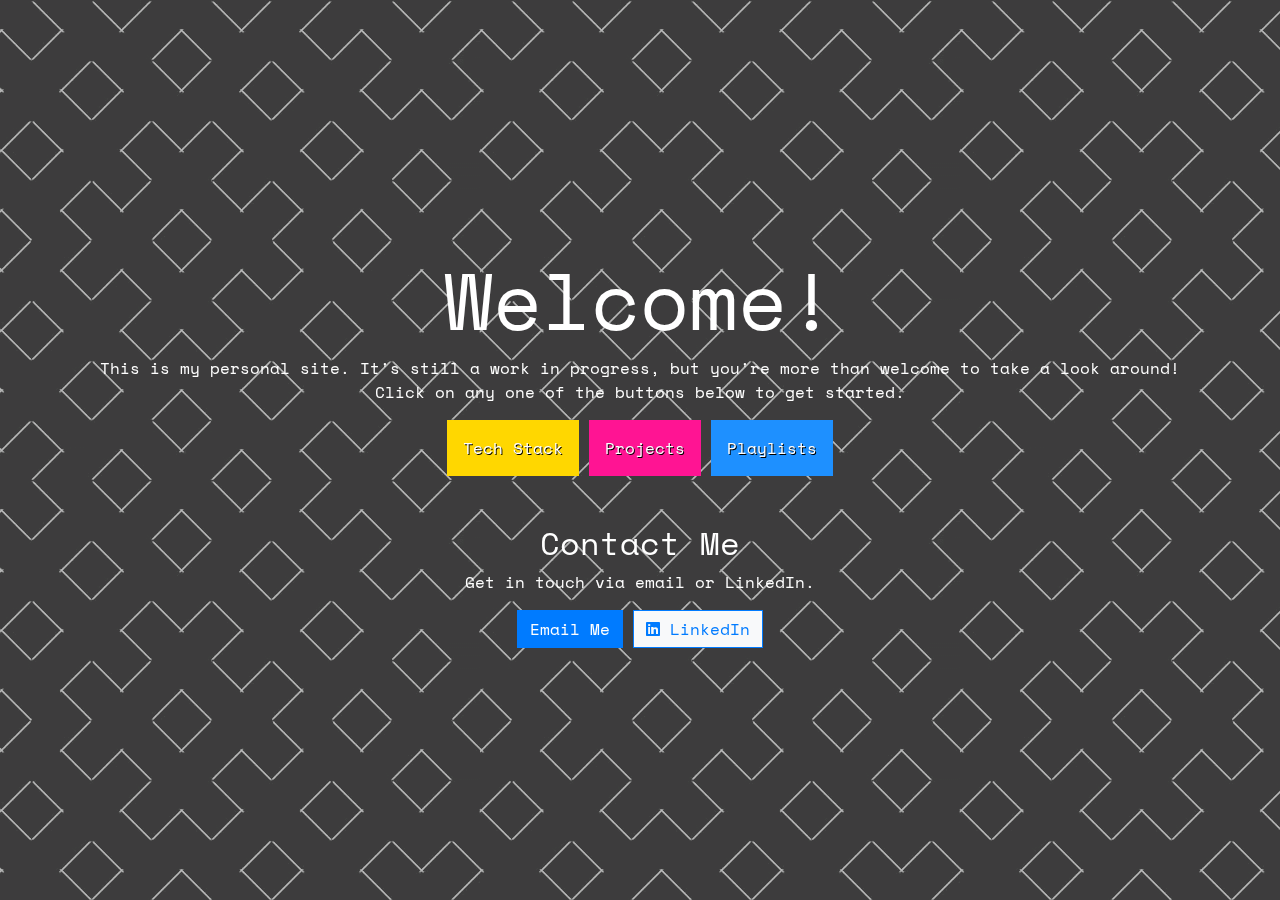
==== commit 72721b4e: "Refurbished personal site" ====
--- a/index.html
+++ b/index.html
@@ -1,309 +1,110 @@
 <!DOCTYPE html>
-<html>
+<html lang="en">
 
 <head>
-    <title>Rofhiwa Matumba - Portfolio Page</title>
+    <meta charset="UTF-8">
     <meta name="viewport" content="width=device-width, initial-scale=1.0">
-    <link href="https://cdn.jsdelivr.net/npm/bootstrap@5.0.2/dist/css/bootstrap.min.css" rel="stylesheet"
-        integrity="sha384-EVSTQN3/azprG1Anm3QDgpJLIm9Nao0Yz1ztcQTwFspd3yD65VohhpuuCOmLASjC" crossorigin="anonymous">
-    <script src="https://cdn.jsdelivr.net/npm/bootstrap@5.0.2/dist/js/bootstrap.bundle.min.js"
-        integrity="sha384-MrcW6ZMFYlzcLA8Nl+NtUVF0sA7MsXsP1UyJoMp4YLEuNSfAP+JcXn/tWtIaxVXM"
-        crossorigin="anonymous"></script>
+    <title>Portfolio</title>
+    <link rel="stylesheet" href="https://stackpath.bootstrapcdn.com/bootstrap/4.5.2/css/bootstrap.min.css">
+    <link rel="stylesheet" href="https://cdnjs.cloudflare.com/ajax/libs/font-awesome/6.0.0-beta3/css/all.min.css">
+    <link rel="stylesheet" href="style.css">
     <style>
-        @import url('https://fonts.googleapis.com/css2?family=Raleway&family=Puritan&display=swap');
+        body {
+            background-color: #777;
+            color: #fff;
+            font-family: "Space Mono", monospace;
+            margin: 0;
+        }
+
+        h1 {
+            font-size: 80px;
+        }
+
+        .btn {
+            border-radius: 0px;
+            transition-duration: 0s;
+        }
+
+        .navs {
+            color: white;
+            text-shadow: 1px 1px 0px black;
+            border: none;
+        }
+
+        a[href="./tech.html"] {
+            background-color: gold;
+        }
+
+        a[href="./projects.html"] {
+            background-color: deeppink;
+        }
+
+        a[href="./playlists.html"] {
+            background-color: dodgerblue;
+        }
+
+        .background-gif {
+            position: fixed;
+            top: 0;
+            left: 0;
+            right: 0;
+            bottom: 0;
+            background: url('./bkground.gif');
+            opacity: 0.5;
+            /* Adjust opacity */
+            z-index: -1;
+            /* Place it behind other content */
+        }
+
+        .content {
+            position: relative;
+            /* So content is above the GIF */
+            z-index: 1;
+            /* Ensure content is above GIF */
+            color: white;
+            /* Text colour for visibility */
+            text-align: center;
+            /* Center text */
+            padding: 20px;
+        }
     </style>
-    <link rel="stylesheet" href="styles/styles.css">
+
+    <!-- Google Fonts -->
+    <link rel="preconnect" href="https://fonts.googleapis.com">
+    <link rel="preconnect" href="https://fonts.gstatic.com" crossorigin>
+    <link href="https://fonts.googleapis.com/css2?family=Space+Mono:ital,wght@0,400;0,700;1,400;1,700&display=swap"
+        rel="stylesheet">
 </head>
 
-<body class="d-flex justify-content-center">
-    <main class="justify-content-center">
-        <div class="d-flex p-3 color-4 text-color-6 align-items-center my-card my-card-1 headline row" id="header">
-            <div class="container-fluid d-flex justify-content-center p-3 col-sm-6">
-                <img class="profile-pic rounded-circle" src="/images/me.png">
+<body class="d-flex align-items-center justify-content-center vh-100">
+    <div class="background-gif"></div>
+    <div class="content">
+        <section id="contact" class="container text-center my-5">
+            <h1>Welcome!</h1>
+            <p>This is my personal site. It's still a work in progress, but you're more than welcome to take a look around! Click on any one of the buttons below to get started.</p>
+            <div id="buttons">
+                <a href="./tech.html" class="btn btn-light navs p-3">Tech Stack</a>
+                <a href="./projects.html" class="btn btn-light navs p-3">Projects</a>
+                <a href="./playlists.html" class="btn btn-light navs p-3">Playlists</a>
             </div>
-            <div class="container-fluid p-3 text-center col-sm-6">
-                <h1>Rofhiwa (Ralph) Matumba</h1>
-                <h2 style="font-variant: small-caps; color: rgb(211, 221, 240);">Computer Scientist</h2>
-                <h4>
-                    <blockquote>"Every great and deep difficulty bears in itself its own solution. It
-                        forces us to change our thinking in order to find it."<br> - Niels Bohr</blockquote>
-                </h4>
-            </div>
-        </div>
+        </section>
 
+        <!-- Contact Section -->
+        <section id="contact" class="container text-center my-5">
+            <h2>Contact Me</h2>
+            <p>Get in touch via email or LinkedIn.</p>
+            <a href="mailto:rofhima13@gmail.com" class="btn btn-primary">Email Me</a>
+            <a target="blank" href="https://www.linkedin.com/in/rofhima13" target="_blank" class="btn btn-light btn-outline-primary">
+                <i class="fab fa-linkedin"></i> LinkedIn
+            </a>
+        </section>
+    </div>
 
-        <div class="container-fluid p-3 contact-info">
-            <p>Email: <a href="mailto:rofhima13@gmail.com">rofhima13@gmail.com</a></p>
-            <p>Cell: <a href="tel:+27 72 974 5676">+27 72 974 5676</a>
-            <p>
-            <p>LinkedIn: <a href="http://www.linkedin.com/in/rofhima13" target="_blank">@rofhima13</a></p>
-            <p>Instagram: <a href="http://instagram.com/rofhima13" target="_blank">@rofhima13</a></p>
-        </div>
-        <div class="color-4 text-color-6 p-3"><strong>This is my portfolio page. If you are viewing this page for any
-                recruitment purposes, you are welcome to <a class="text-color-6"
-                    href="https://drive.google.com/file/d/120YsEfIVsPmgHJmdSvEKmJYdlHIdmoFN/view?usp=sharing">download
-                    my summarised résumé as a PDF version with references here.</a></strong></div>
-        <div class="">
-            <div class="p-4">
-                <h1 class="shadow-color-3">About me</h1>
-                <p>I am a computer scientist who recently graduated with a BSc Computer
-                    Science degree at the University of the Western Cape, with physics as a second major. I am currently
-                    furthering my computer science studies at Stellenbosch University. I am extremely passionate about
-                    using
-                    technology to solve complex problems. I am currently
-                    pursuing advanced studies in the fields of artificial
-                    intelligence and data science to deepen my expertise in
-                    these areas, and I am open to studying or practicing physics should the opportunity arise to do so
-                    in future.
-                </p>
-                <p>
-                    I have a strong interest in computer programming, physics,
-                    and reading non-fiction books. I am either auditing an
-                    online course or scouring the Stack Exchange forums in my
-                    free time.
-                </p>
-            </div>
-            <div class="p-3 my-card my-card-2">
-                <h1 class="shadow-color-3">Skills</h1>
-                <ul>
-                    <li>Computer programming (detailed information below)</li>
-                    <li>Intermediate knowledge of classical (Newtonian) physics</li>
-                    <li>High performance computing with Linux</li>
-                    <li>Scientific report writing</li>
-                    <li>Basic knowledge of astronomy, quantum mechanics, and computational physics</li>
-                    <li>Comfortable using all major operating systems - Windows, macOS, Linux and all UNIX-based systems
-                    </li>
-                </ul>
-            </div>
-        </div>
-        <div class="container-fluid p-3 my-card my-card-1">
-            <h1 class="shadow-color-3">Education</h1>
+    <script src="https://code.jquery.com/jquery-3.5.1.slim.min.js"></script>
+    <script src="https://cdn.jsdelivr.net/npm/@popperjs/core@2.5.2/dist/umd/popper.min.js"></script>
+    <script src="https://stackpath.bootstrapcdn.com/bootstrap/4.5.2/js/bootstrap.min.js"></script>
+    <script src="script.js"></script>
 
-            <div class="d-flex my-4">
-                <img class="uni-logo"
-                    src="https://upload.wikimedia.org/wikipedia/en/thumb/e/ee/UWC_logo.svg/800px-UWC_logo.svg.png"
-                    height="100">
-                <h2 class="my-auto mx-4 col-md-9 education">BSc Computer Science | University of the Western Cape
-                    (January 2019 - December 2022)</h2>
-            </div>
-            <h3 class="shadow-color-3">Activity</h3>
-            <ul>
-                <li>Class representative | 2020 | Mathematics Extended Curriculum Programme</li>
-                <li>Social Media Manager | March 2021 - March 2022 | Mathematics Club</li>
-                <li>Co-Lead | July 2021 - July 2022 | Google Developer Student Clubs UWC</li>
-                <li>Member | 2022 - present | UWC Science Research Society</li>
-            </ul>
-            <h3 class="shadow-color-3">Accolades</h3>
-            <ul>
-                <li>CHPC Student Cluster Competition finalist (2020)</li>
-                <li>CHPC Student Cluster Competition winner (2021) <a
-                        href="https://eresearch.uwc.ac.za/2022/04/25/uwc-team-wins-cluster-challenge/?utm_source=rss&utm_medium=rss&utm_campaign=uwc-team-wins-cluster-challenge"
-                        target="_blank">[Source]</a></li>
-                <li>ISC Student Cluster Competition Participant (2022)</li>
-                <li>Google Solution Challenge Participant (2022)</li>
-            </ul>
-            <div class="d-flex my-4">
-                <img class="uni-logo" src="http://www.sun.ac.za/Style%20Library/SUN/Images/SUN_logo.png" height="100">
-                <h2 class="my-auto mx-4 education">BSc (Hons) Computer Science | Stellenbosch University (January 2023 -
-                    present)</h2>
-                </div>
-            <h3 class="shadow-color-3">Activity</h3>
-            <ul>
-                <li>Teaching assistant | 2023 - present | Scientific Computing II</li>
-                <li>Regular attendee | 2023 - present | NiTheCS Colloquium</li>
-            </ul>
-        </div>
-        <div class="container-fluid p-3">
-            <h1 class="shadow-color-3">Software and Tools</h1>
-            <h2 class="shadow-color-3">Operating System(s)</h2>
-            <ul class="stack-list d-flex">
-                <li title="Pop!_OS is my personal operating system for all development workloads." class="col">
-                    <div class="d-flex p-3 justify-content-center">
-                        <img src="https://pop.system76.com/icon-512.png" class="logo my-auto col">
-                    </div>
-                </li>
-                <li title="This is nowadays my bootloader for video games, particularly Minecraft." class="col">
-                    <div class="d-flex p-3 justify-content-center">
-                        <img src="https://upload.wikimedia.org/wikipedia/commons/thumb/e/e6/Windows_11_logo.svg/2560px-Windows_11_logo.svg.png"
-                            class="logo my-auto col">
-                    </div>
-                </li>
-            </ul>
-            <p>The skills I practice(d) using the technologies listed below include but are not limited to:</p>
-            <ul>
-                <li>Data Structures and Algorithms*</li>
-                <li>Machine Learning*</li>
-                <li>Deep Learning*</li>
-                <li>Web Development</li>
-                <li>Computer Networking</li>
-                <li>Database Design</li>
-                <li>Software Engineering</li>
-                <li>Concurrent Programming*</li>
-                <small class="ps-3">* - These concepts were practiced at postgraduate level.</small>
-            </ul>
-            <p>All of these lists are non-exhaustive, and may grow over time as I am exposed to more skills and
-                learn different languages, skills and frameworks.</p>
-            <h2 class="shadow-color-3">Development</h2>
-            <p>These languages are sorted in no particular order. Hover over each language/framework to learn more about
-                the context I used them in (Desktop).</p>
-            <h3 class="shadow-color-3">Languages</h3>
-            <ul class="stack-list d-flex my-card my-card-2">
-                <li title="C: I used this language in mainly low-level applications, particularly in the context of operating systems, and concurrent/parallel programming with OpenMP and MPI. However, I'm yet to find good use for it outside the classroom."
-                    class="col">
-                    <div class="d-flex p-3 justify-content-center">
-                        <img src="https://upload.wikimedia.org/wikipedia/commons/1/19/C_Logo.png"
-                            class="logo my-auto col">
-                    </div>
-                </li>
-                <li title="Java: I used this language in object-oriented applications and data structures, and is my language of choice for implementing data structures."
-                    class="col">
-                    <div class="d-flex p-3 justify-content-center">
-                        <img src="https://1000logos.net/wp-content/uploads/2020/09/Java-Logo.png"
-                            class="logo my-auto col">
-                    </div>
-                </li>
-                <li title="JavaScript: I have a basic understanfing of the language, enough to get by for building basic dynamic web pages."
-                    class="col">
-                    <div class="d-flex p-3 justify-content-center">
-                        <img src="https://upload.wikimedia.org/wikipedia/commons/thumb/9/99/Unofficial_JavaScript_logo_2.svg/480px-Unofficial_JavaScript_logo_2.svg.png"
-                            class="logo my-auto col">
-                    </div>
-                </li>
-                <li title="Python: This is my primary language and I have used it in several contexts. I mainly use it these days for artificial intelligence workflows, including, but not limited to machine learning and data science."
-                    class="col">
-                    <div class="d-flex p-3 justify-content-center">
-                        <img src="https://upload.wikimedia.org/wikipedia/commons/thumb/c/c3/Python-logo-notext.svg/2048px-Python-logo-notext.svg.png"
-                            class="logo my-auto col">
-
-                    </div>
-                </li>
-                <li title="SQL: I have used this for basic database management problems. I have not used it explicitly outside the classroom as yet."
-                    class="col">
-                    <div class="d-flex p-3 justify-content-center">
-                        <img src="https://upload.wikimedia.org/wikipedia/labs/8/8e/Mysql_logo.png"
-                            class="logo my-auto col">
-                    </div>
-                </li>
-            </ul>
-
-            <h3 class="shadow-color-3">Tools & Frameworks</h3>
-            <ul class="stack-list d-flex my-card my-card-2">
-                <li title="Anaconda (Python): This was my distribution of choice for handling Python data science packages. I now just use Python virtual environments."
-                    class="col">
-                    <div class="d-flex p-3 justify-content-center">
-                        <img src="https://assets-global.website-files.com/625675d200672ae1d1c57482/6274fe5247f2428d132d6806_6273e496da4fa6ddf86864b2_logo-anaconda-372x372-1.png"
-                            class="logo my-auto col">
-                    </div>
-                </li>
-                <li title="Django (Python): This is my framework of choice for developing web applications with a heavy emphasis on relational databases. As of June 2023, I am slightly out of practice."
-                    class="col">
-                    <div class="d-flex p-3 justify-content-center">
-                        <img src="https://www.djangoproject.com/m/img/logos/django-logo-negative.svg"
-                            class="logo my-auto col">
-                    </div>
-                </li>
-                <li title="Dash (Python): This is my framework of choice for developing web-based frontends that require visualising data. I have more recently been using this framework for web development."
-                    class="col">
-                    <div class="d-flex p-3 justify-content-center">
-                        <img src="https://upload.wikimedia.org/wikipedia/commons/8/8a/Plotly-logo.png"
-                            class="logo my-auto col">
-                    </div>
-                </li>
-                <li title="Bootstrap (HTML/Python): My go-to framework for styling responsive web pages (including this one!). Often used in conjunction with Django and Dash."
-                    class="col">
-                    <div class="d-flex p-3 justify-content-center">
-                        <img src="https://upload.wikimedia.org/wikipedia/commons/thumb/b/b2/Bootstrap_logo.svg/512px-Bootstrap_logo.svg.png"
-                            class="logo my-auto col">
-                    </div>
-                </li>
-                <li title="Git: For version control, often used with GitHub or GitLab." class="col">
-                    <div class="d-flex p-3 justify-content-center">
-                        <img src="https://git-scm.com/images/logos/downloads/Git-Icon-1788C.png"
-                            class="logo my-auto col">
-                    </div>
-                </li>
-                <li title="OpenMP (C): Used for writing parallel C programs." class="col">
-                    <div class="d-flex p-3 justify-content-center">
-                        <img src="https://upload.wikimedia.org/wikipedia/commons/thumb/e/eb/OpenMP_logo.png/1200px-OpenMP_logo.png"
-                            class="logo my-auto col">
-                    </div>
-                </li>
-                <li title="MPI (Linux/C): I have used MPI, specifically OpenMPI, in two distinct contexts. One involved running high-performance computing (HPC) software on supercomputers within a competitive environment, while the other involved developing my own MPI programs in C. Both experiences have given rise to sleepless nights, and I found them both to be immensely captivating."
-                    class="col">
-                    <div class="d-flex p-3 justify-content-center">
-                        <img src="https://upload.wikimedia.org/wikipedia/commons/6/6f/Open_MPI_logo.png"
-                            class="logo my-auto col">
-                    </div>
-                </li>
-                <li title="Jupyter (Python): I use Jupyter in several contexts, but almost exclusively for AI and data science workflows in notebooks. I often use JupyterLab to remotely connect to university hardware that offers computational power beyond my reach."
-                    class="col">
-                    <div class="d-flex p-3 justify-content-center">
-                        <img src="https://upload.wikimedia.org/wikipedia/commons/thumb/3/38/Jupyter_logo.svg/1200px-Jupyter_logo.svg.png"
-                            class="logo my-auto col">
-                    </div>
-                </li>
-                <li title="Keras (Python): This is my preferred framework for implementing deep learning architectures, mainly for its more lenient learning curve (compared to PyTorch), stability and compact size."
-                    class="col">
-                    <div class="d-flex p-3 justify-content-center">
-                        <img src="https://upload.wikimedia.org/wikipedia/commons/thumb/a/ae/Keras_logo.svg/1200px-Keras_logo.svg.png"
-                            class="logo my-auto col">
-                    </div>
-                </li>
-                <li title="TensorFlow (Python): TensorFlow comes with many useful functions that are compatible with Keras to bridge compatibility with other Python modules."
-                    class="col">
-                    <div class="d-flex p-3 justify-content-center">
-                        <img src="https://upload.wikimedia.org/wikipedia/commons/thumb/2/2d/Tensorflow_logo.svg/1915px-Tensorflow_logo.svg.png"
-                            class="logo my-auto col">
-                    </div>
-                </li>
-            </ul>
-            <h3 class="shadow-color-3">Editors</h3>
-            <ul class="stack-list d-flex my-card my-card-2">
-                <li title="VS Code: I consider this to be the programmer's Swiss army knife. I use this as my primary text editor."
-                    class="col">
-                    <div class="d-flex p-3 justify-content-center">
-                        <img src="https://upload.wikimedia.org/wikipedia/commons/thumb/9/9a/Visual_Studio_Code_1.35_icon.svg/2048px-Visual_Studio_Code_1.35_icon.svg.png"
-                            class="logo my-auto col">
-                    </div>
-                </li>
-                <li title="TeXstudio: I only use this for LaTeX workflows, as I find them cumbersome in VS Code. TeXstudio offers me the most stable typesetting experience."
-                    class="col">
-                    <div class="d-flex p-3 justify-content-center">
-                        <img src="https://upload.wikimedia.org/wikipedia/commons/thumb/2/2a/TeXstudio_Logo.svg/2048px-TeXstudio_Logo.svg.png"
-                            class="logo my-auto col">
-                    </div>
-                </li>
-                <li title="IntelliJ IDEA: Used exclusively for writing Java code. It offers an unparalleled Java programming experience in my opinion."
-                    class="col">
-                    <div class="d-flex p-3 justify-content-center">
-                        <img src="https://upload.wikimedia.org/wikipedia/commons/thumb/9/9c/IntelliJ_IDEA_Icon.svg/1200px-IntelliJ_IDEA_Icon.svg.png"
-                            class="logo my-auto col">
-                    </div>
-                </li>
-            </ul>
-            <hr>
-            <h2 class="shadow-color-3">Research</h2>
-            <p>Herein are the various tools I use to conduct my research.</p>
-            <h3 class="shadow-color-3">Typesetting</h3>
-            <ul class="stack-list d-flex my-card my-card-2">
-                <li title="MS 365/Google Docs/LibreOffice: This was my typesetter of choice until I switched to LaTeX. I still use Excel/Sheets/Calc for small to medium-sized data workloads."
-                    class="col">
-                    <div class="d-flex p-3 justify-content-center">
-                        <img src="https://upload.wikimedia.org/wikipedia/commons/thumb/5/5f/Microsoft_Office_logo_%282019%E2%80%93present%29.svg/768px-Microsoft_Office_logo_%282019%E2%80%93present%29.svg.png"
-                            class="logo my-auto col">
-                    </div>
-                </li>
-                <li title="LaTeX: My current typesetter of choice. Saves the effort of having to switch applications between writing code and reports."
-                    class="col">
-                    <div class="d-flex p-3 justify-content-center">
-                        <img src="https://upload.wikimedia.org/wikipedia/commons/thumb/9/92/LaTeX_logo.svg/2560px-LaTeX_logo.svg.png"
-                            class="logo my-auto col">
-                    </div>
-                </li>
-            </ul>
-
-        </div>
-    </main>
 </body>
 
 </html>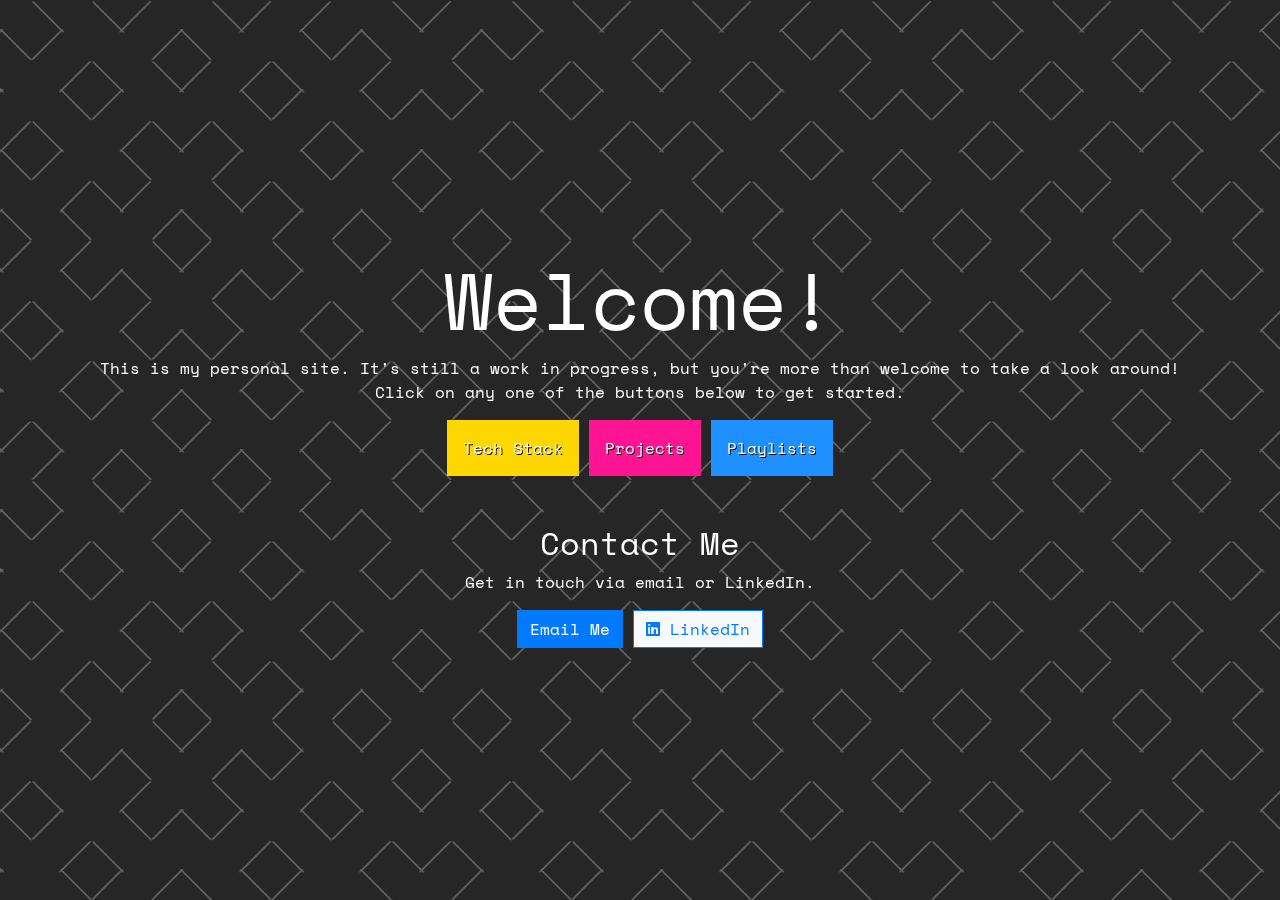
==== commit 8c810915: "More polish" ====
--- a/index.html
+++ b/index.html
@@ -4,13 +4,13 @@
 <head>
     <meta charset="UTF-8">
     <meta name="viewport" content="width=device-width, initial-scale=1.0">
-    <title>Portfolio</title>
+    <title>Welcome! - Rofhiwa Matumba (Ralph)</title>
     <link rel="stylesheet" href="https://stackpath.bootstrapcdn.com/bootstrap/4.5.2/css/bootstrap.min.css">
     <link rel="stylesheet" href="https://cdnjs.cloudflare.com/ajax/libs/font-awesome/6.0.0-beta3/css/all.min.css">
     <link rel="stylesheet" href="style.css">
     <style>
         body {
-            background-color: #777;
+            background-color: #333;
             color: #fff;
             font-family: "Space Mono", monospace;
             margin: 0;
@@ -50,7 +50,7 @@
             right: 0;
             bottom: 0;
             background: url('./bkground.gif');
-            opacity: 0.5;
+            opacity: 0.25;
             /* Adjust opacity */
             z-index: -1;
             /* Place it behind other content */
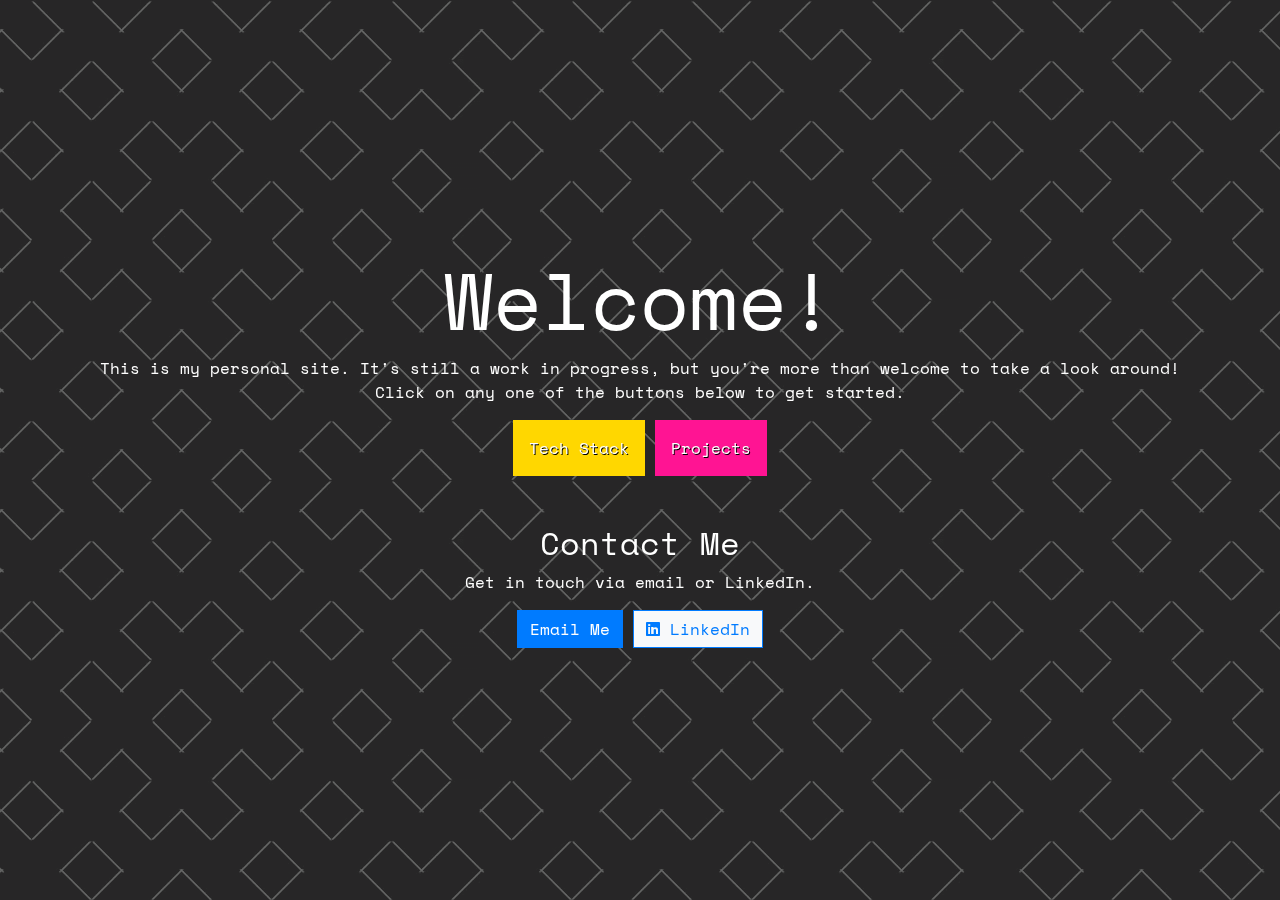
==== commit b8fd8b00: "Delisted music and playlists" ====
--- a/index.html
+++ b/index.html
@@ -85,7 +85,7 @@
             <div id="buttons">
                 <a href="./tech.html" class="btn btn-light navs p-3">Tech Stack</a>
                 <a href="./projects.html" class="btn btn-light navs p-3">Projects</a>
-                <a href="./playlists.html" class="btn btn-light navs p-3">Playlists</a>
+                <!-- <a href="./playlists.html" class="btn btn-light navs p-3">Playlists</a> -->
             </div>
         </section>
 
